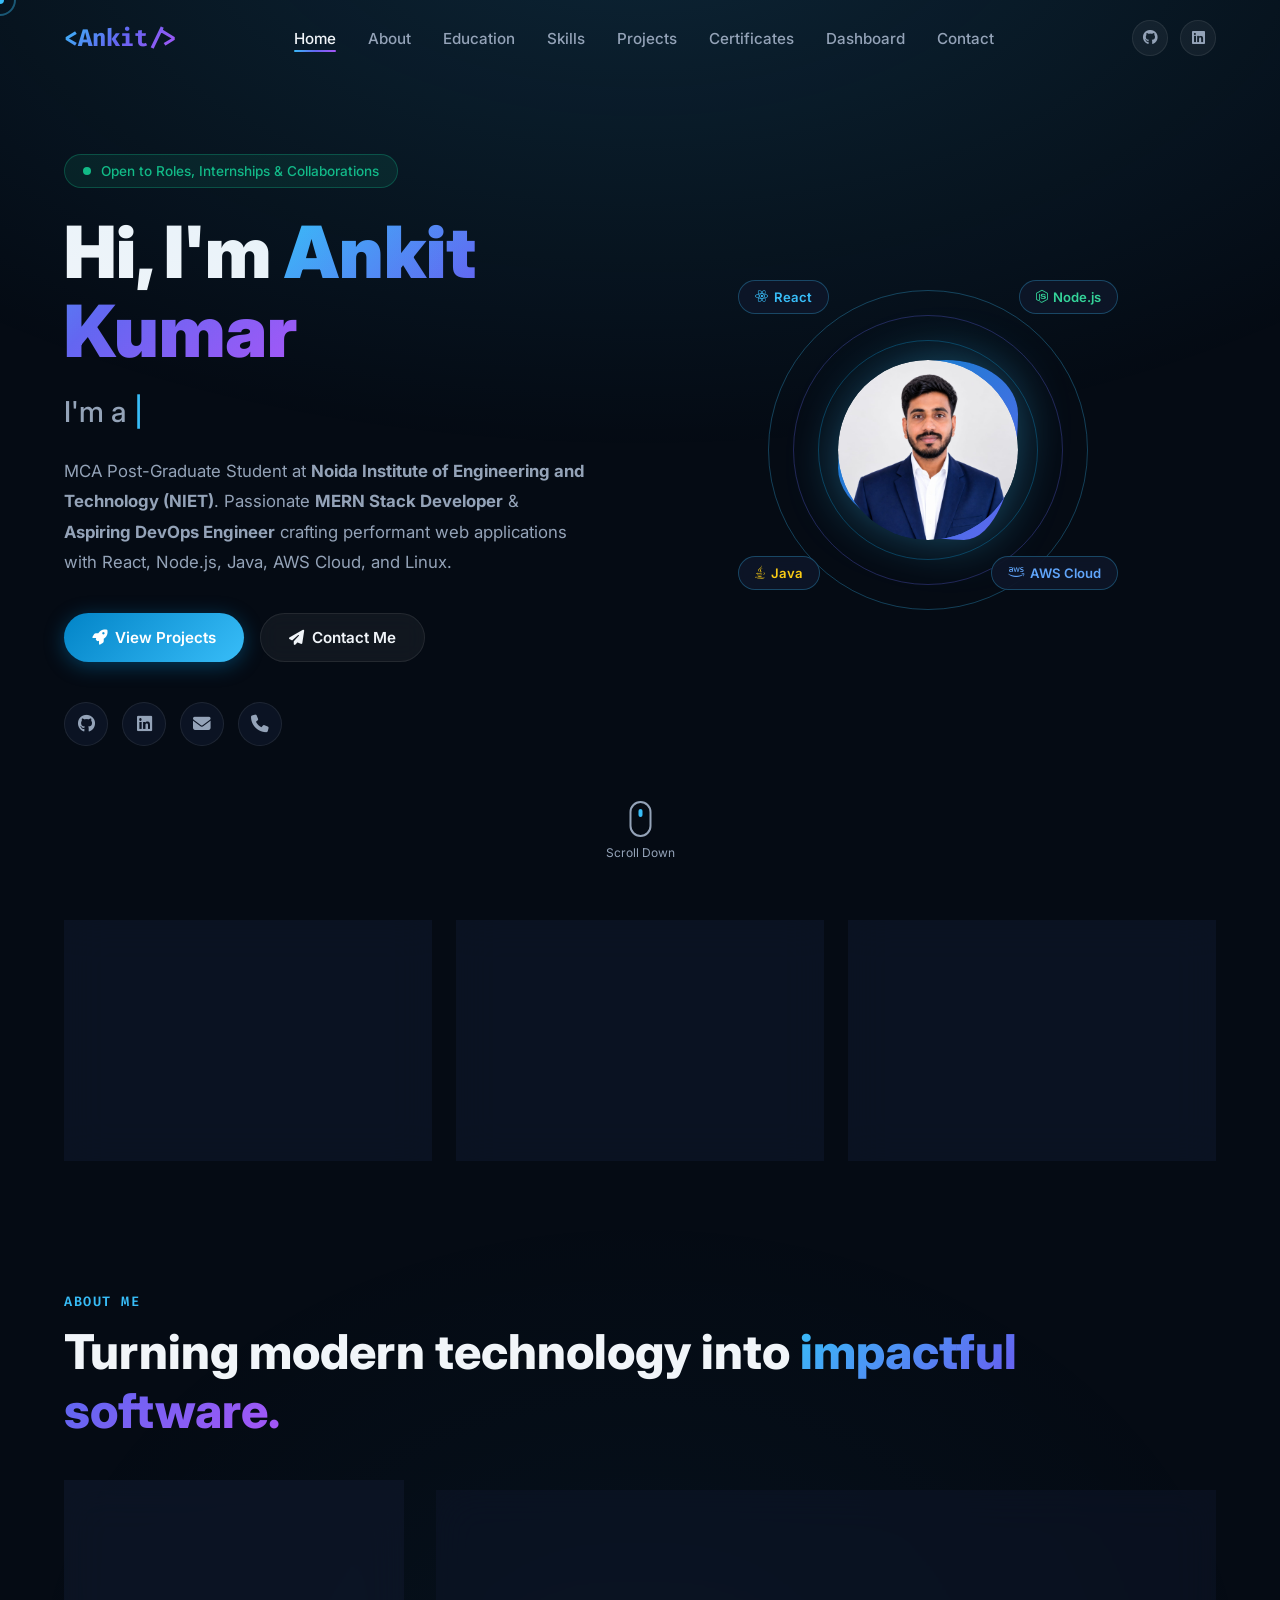
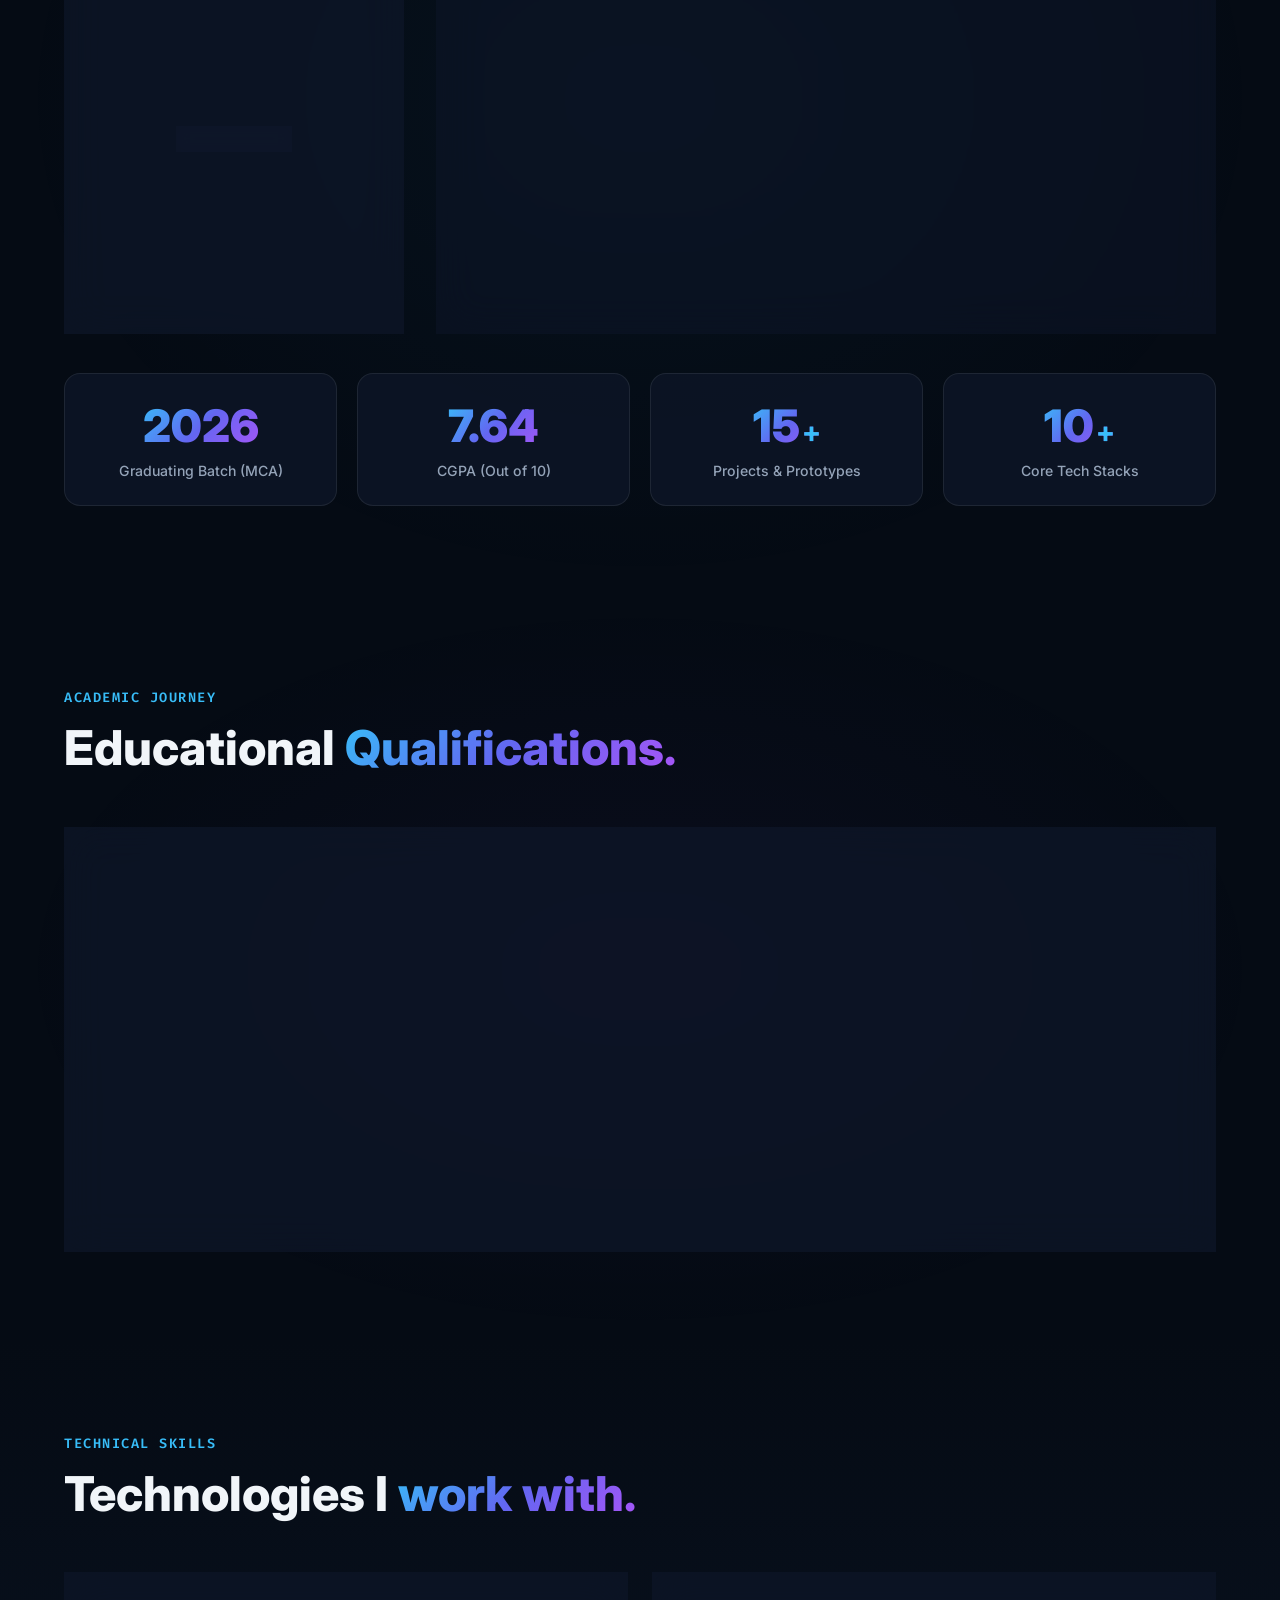
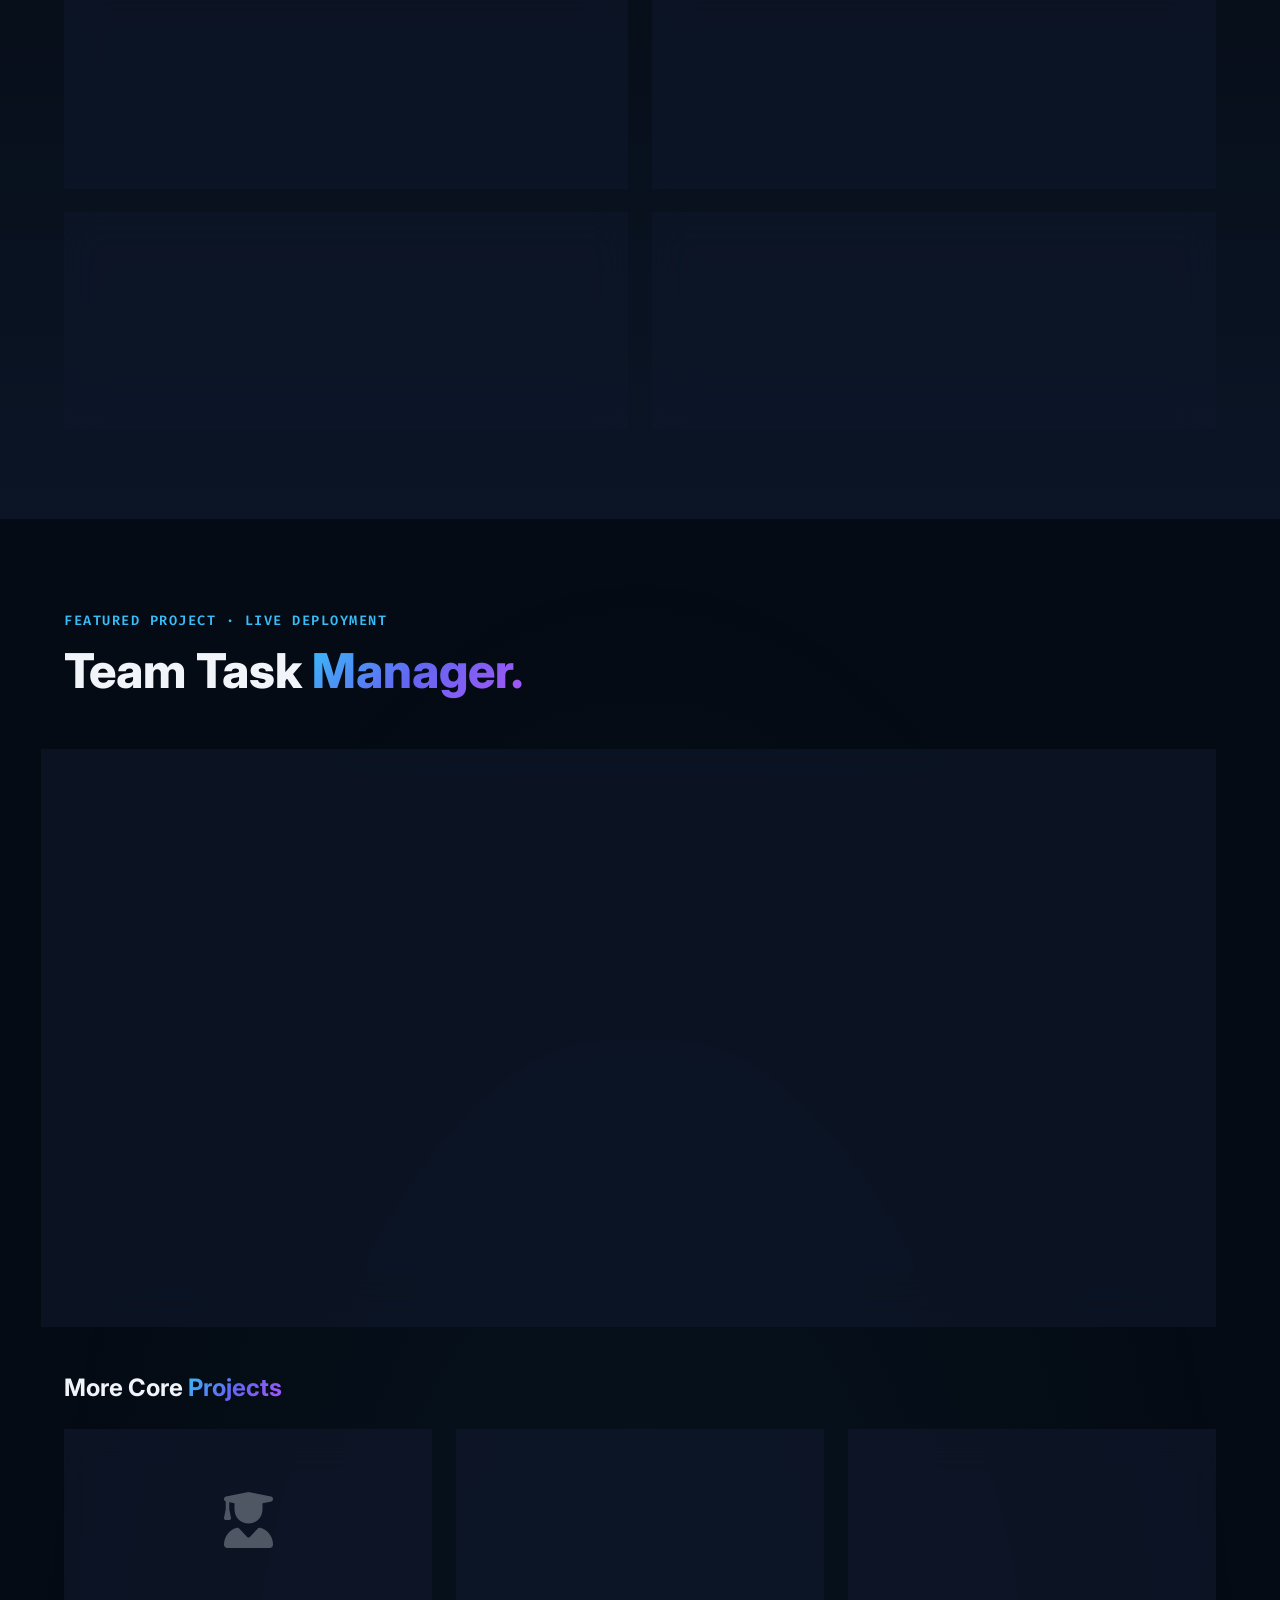
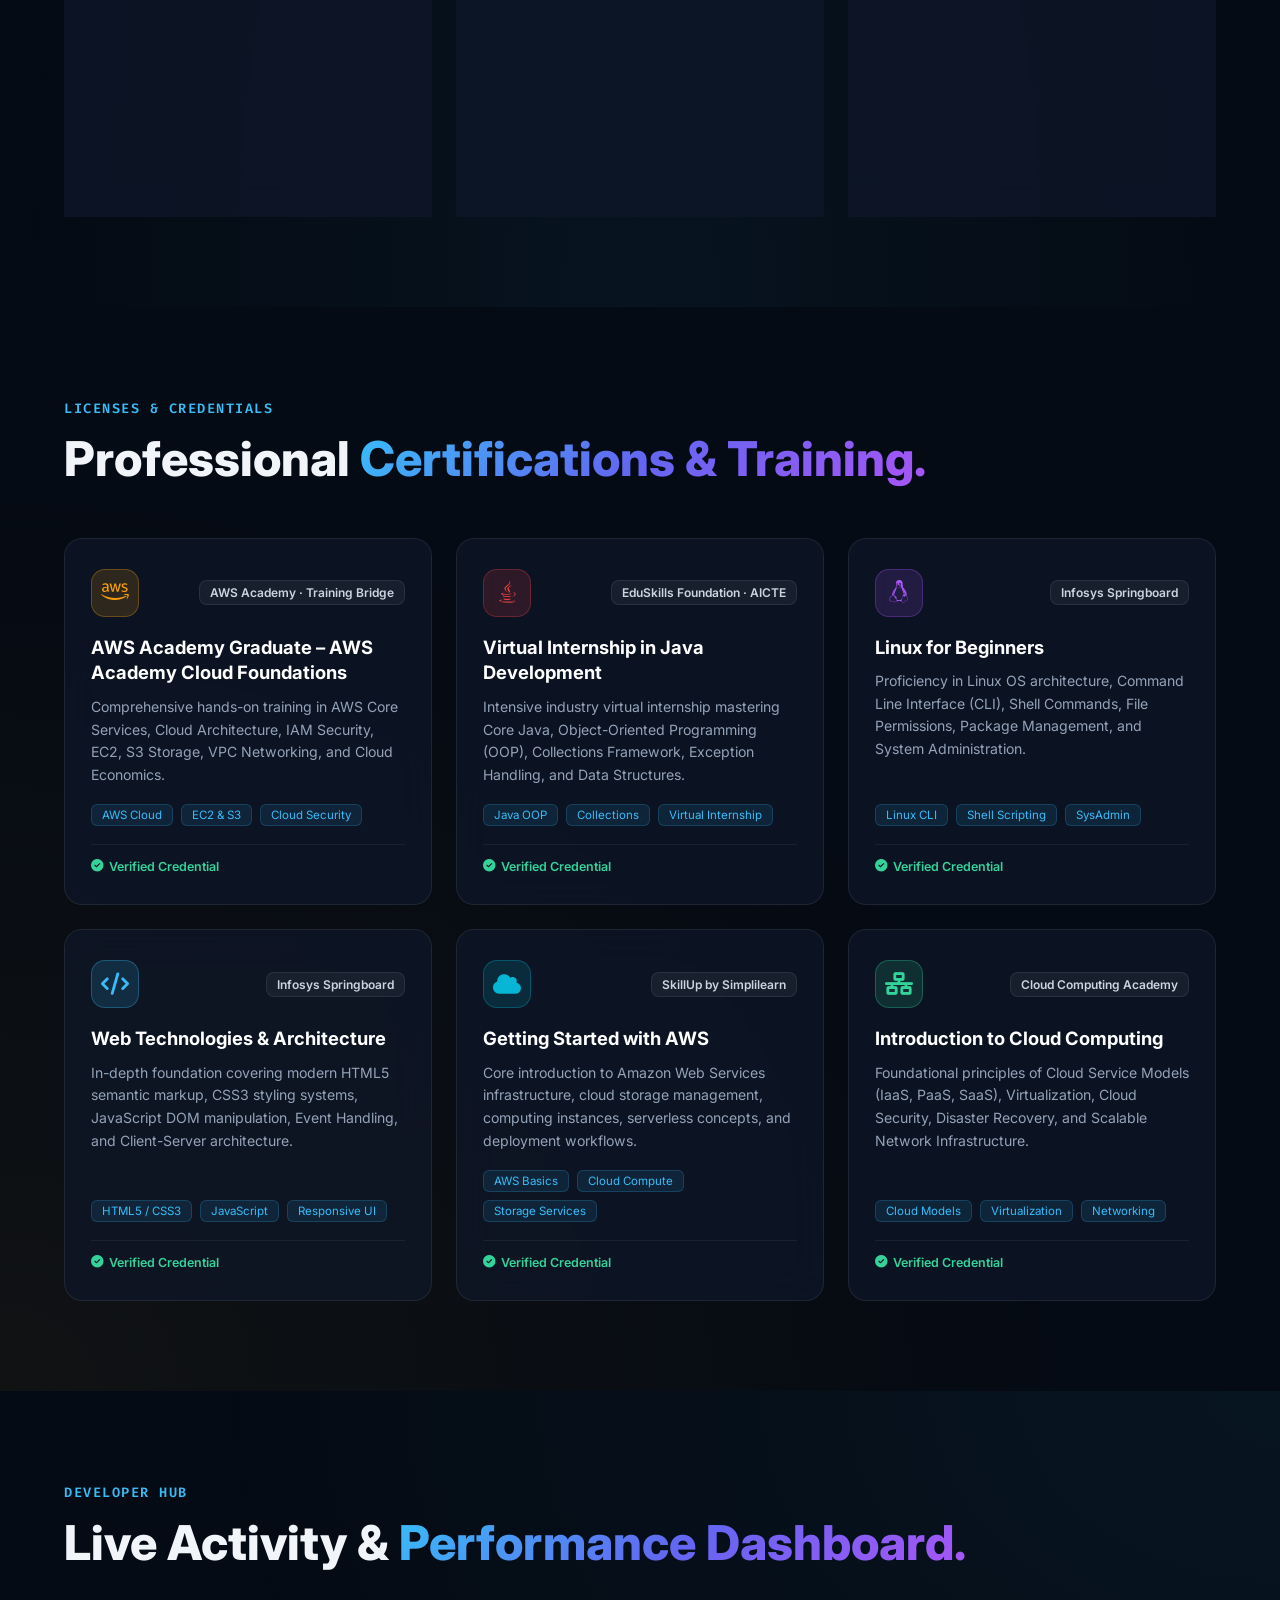
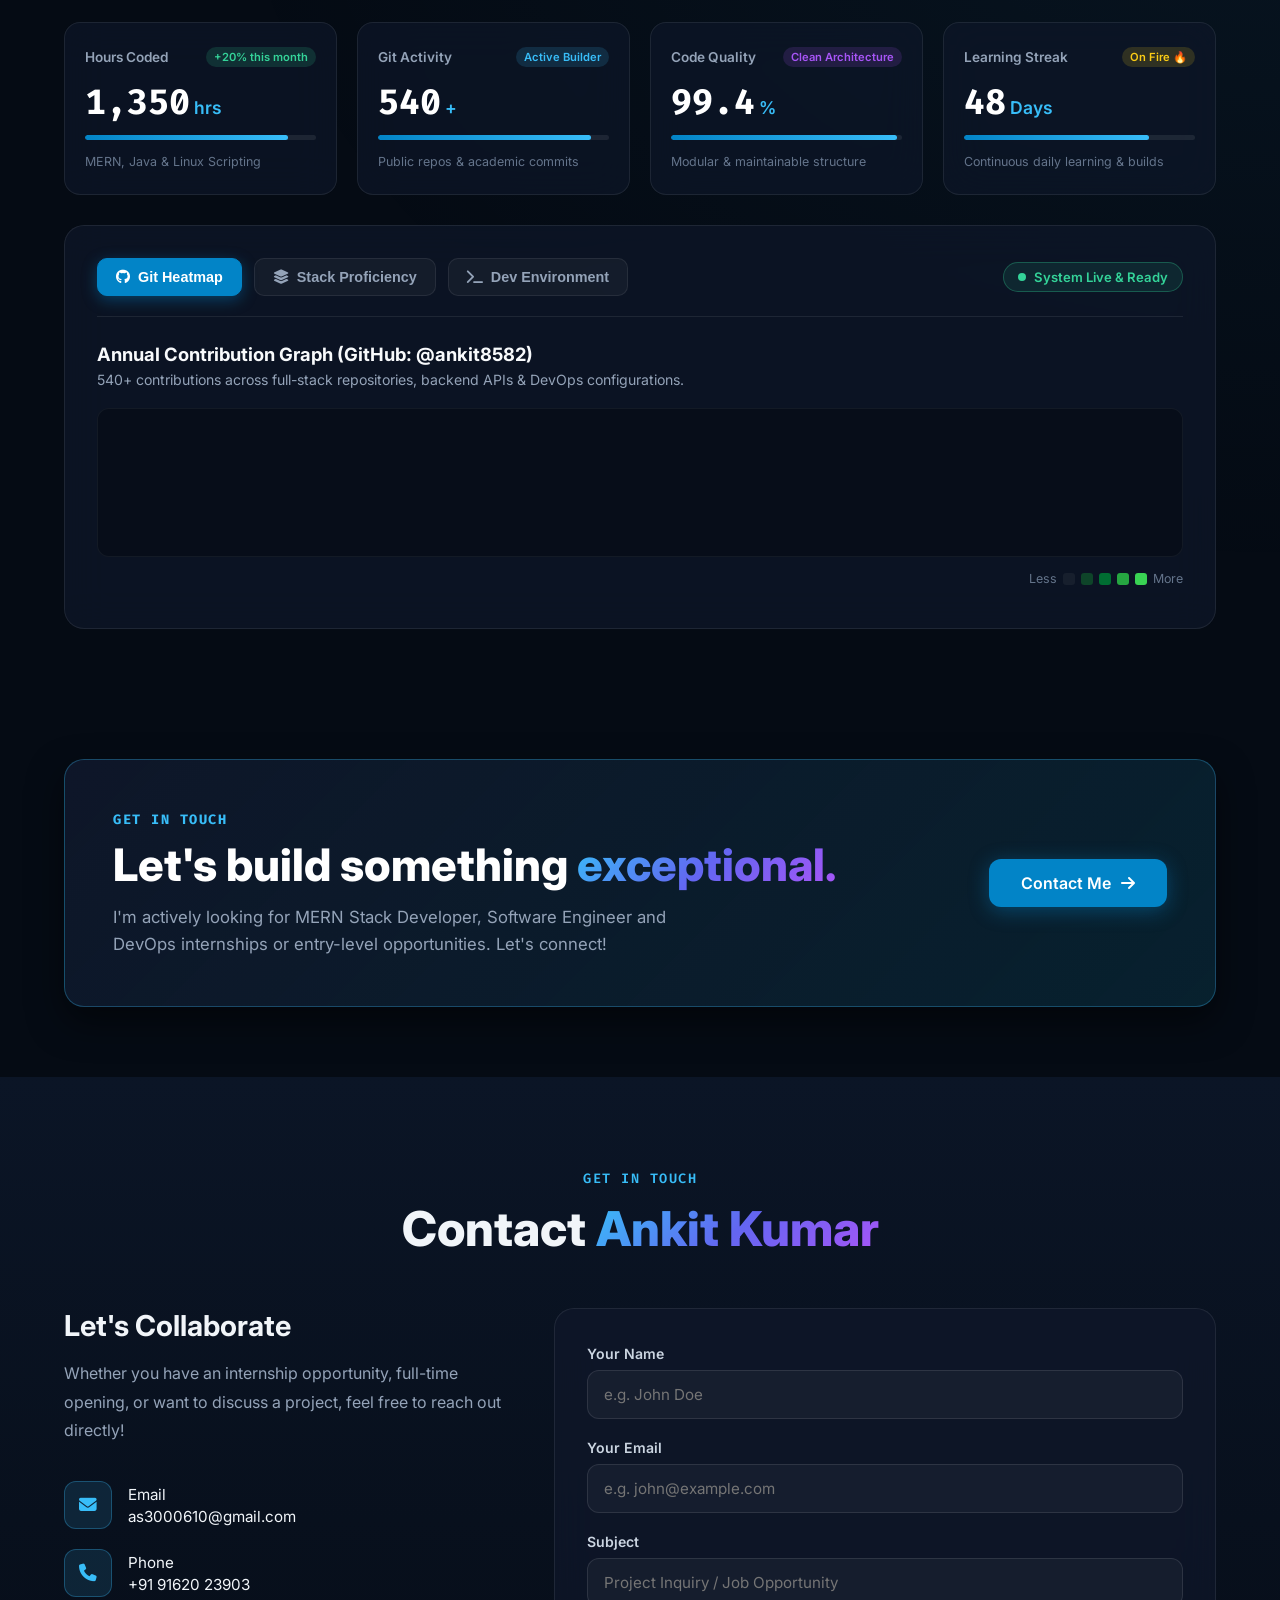
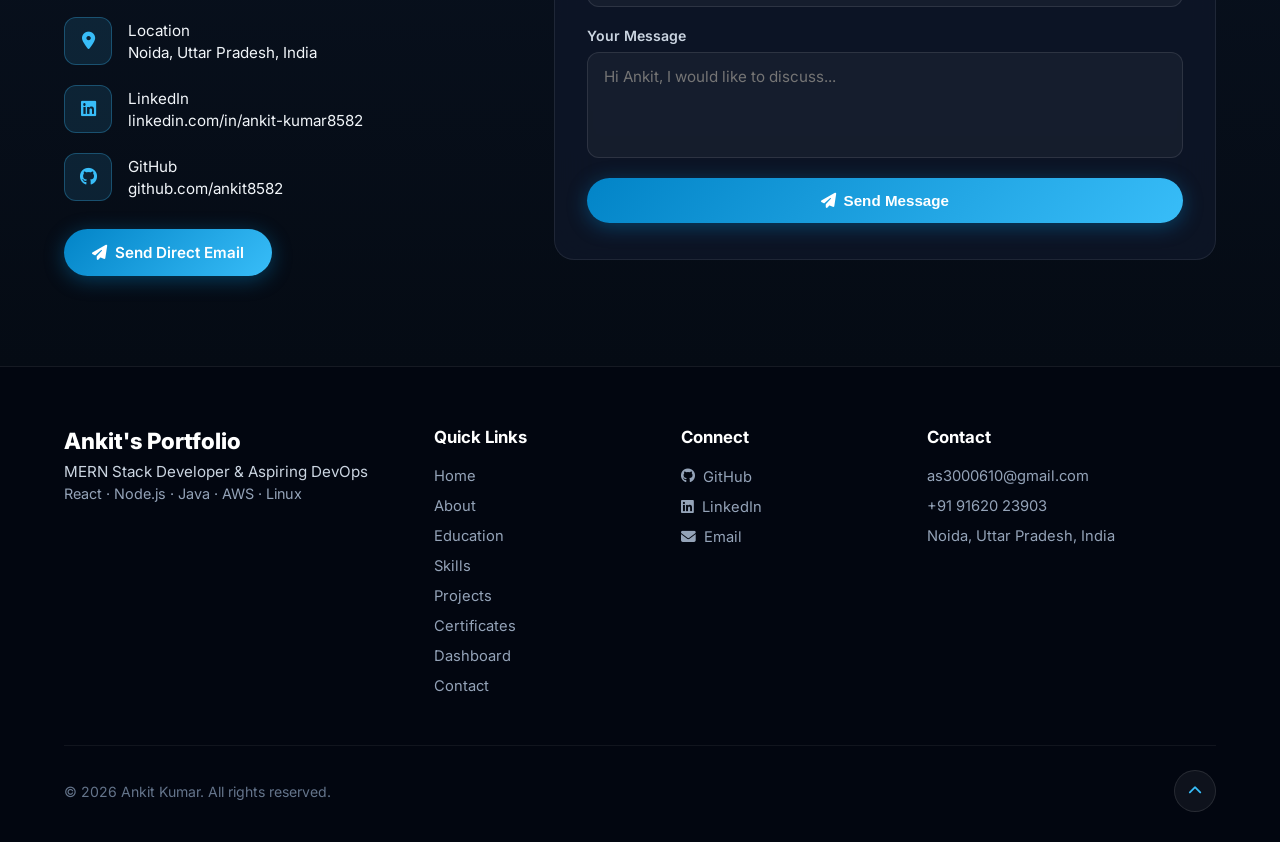
==== portfolio.html @ 9bf3e28d "Modernize Ankit Kumar portfolio: MERN Stack, NIET Greater Noida, Team Task Manager, Certifications, " ====
<!DOCTYPE html>
<html lang="en">
<head>
  <meta charset="UTF-8" />
  <meta name="viewport" content="width=device-width, initial-scale=1.0"/>
  <meta name="description" content="Ankit Kumar - MERN Stack Developer &amp; Aspiring DevOps Engineer | MCA at NIET Greater Noida"/>
  <title>Ankit Kumar | MERN Stack Developer &amp; Aspiring DevOps</title>
  <link rel="stylesheet" href="portfolio.css"/>
  <link href="https://fonts.googleapis.com/css2?family=Inter:wght@300;400;500;600;700;800;900&family=Fira+Code:wght@400;500;600&display=swap" rel="stylesheet"/>
  <link rel="stylesheet" href="https://cdnjs.cloudflare.com/ajax/libs/font-awesome/6.5.0/css/all.min.css"/>
</head>
<body>

  <!-- Particle Background -->
  <div id="particles"></div>

  <!-- Custom Cursor -->
  <div class="cursor" id="cursor"></div>
  <div class="cursor-follower" id="cursor-follower"></div>

  <!-- ===== NAVBAR ===== -->
  <nav class="navbar" id="navbar">
    <div class="nav-logo">
      <span class="logo-bracket">&lt;</span>Ankit<span class="logo-dot">/</span><span class="logo-bracket">&gt;</span>
    </div>
    <ul class="nav-links" id="nav-links">
      <li><a href="#home" class="nav-link active">Home</a></li>
      <li><a href="#about" class="nav-link">About</a></li>
      <li><a href="#education" class="nav-link">Education</a></li>
      <li><a href="#skills" class="nav-link">Skills</a></li>
      <li><a href="#projects" class="nav-link">Projects</a></li>
      <li><a href="#certificates" class="nav-link">Certificates</a></li>
      <li><a href="#dashboard" class="nav-link">Dashboard</a></li>
      <li><a href="#contact" class="nav-link">Contact</a></li>
    </ul>
    <div class="nav-social-actions">
      <a href="https://github.com/ankit8582" target="_blank" class="nav-icon-link" aria-label="GitHub"><i class="fab fa-github"></i></a>
      <a href="https://www.linkedin.com/in/ankit-kumar8582" target="_blank" class="nav-icon-link" aria-label="LinkedIn"><i class="fab fa-linkedin"></i></a>
    </div>
    <button class="hamburger" id="hamburger" aria-label="Menu">
      <span></span><span></span><span></span>
    </button>
  </nav>

  <!-- ===== HERO SECTION ===== -->
  <section class="hero" id="home">
    <div class="hero-content">
      <div class="hero-badge">
        <span class="badge-dot"></span> Open to Roles, Internships &amp; Collaborations
      </div>
      <h1 class="hero-title">
        Hi, I'm <span class="gradient-text" id="typed-name">Ankit Kumar</span>
      </h1>
      <div class="hero-subtitle">
        I'm a <span class="typed-text" id="typed-role"></span><span class="cursor-blink">|</span>
      </div>
      <p class="hero-desc">
        MCA Post-Graduate Student at <strong>Noida Institute of Engineering and Technology (NIET)</strong>. Passionate <strong>MERN Stack Developer</strong> &amp; <strong>Aspiring DevOps Engineer</strong> crafting performant web applications with React, Node.js, Java, AWS Cloud, and Linux.
      </p>
      <div class="hero-buttons">
        <a href="#projects" class="btn btn-primary">
          <i class="fas fa-rocket"></i> View Projects
        </a>
        <a href="#contact" class="btn btn-secondary">
          <i class="fas fa-paper-plane"></i> Contact Me
        </a>
      </div>
      <div class="hero-socials">
        <a href="https://github.com/ankit8582" target="_blank" class="social-link" aria-label="GitHub" title="GitHub"><i class="fab fa-github"></i></a>
        <a href="https://www.linkedin.com/in/ankit-kumar8582" target="_blank" class="social-link" aria-label="LinkedIn" title="LinkedIn"><i class="fab fa-linkedin"></i></a>
        <a href="mailto:as3000610@gmail.com" class="social-link" aria-label="Email" title="Email Ankit"><i class="fas fa-envelope"></i></a>
        <a href="tel:+919162023903" class="social-link" aria-label="Phone" title="Call Ankit"><i class="fas fa-phone"></i></a>
      </div>
    </div>
    <div class="hero-image">
      <div class="avatar-container">
        <div class="avatar-ring ring-1"></div>
        <div class="avatar-ring ring-2"></div>
        <div class="avatar-ring ring-3"></div>
        <div class="avatar-blob">
          <div class="avatar-inner">
            <img src="profile.jpg" alt="Ankit Kumar" class="hero-photo-img" onerror="this.onerror=null; this.src='profile.svg';" />
          </div>
        </div>
        <div class="floating-badge badge-html"><i class="fab fa-react"></i> React</div>
        <div class="floating-badge badge-css"><i class="fab fa-node-js"></i> Node.js</div>
        <div class="floating-badge badge-js"><i class="fab fa-java"></i> Java</div>
        <div class="floating-badge badge-react"><i class="fab fa-aws"></i> AWS Cloud</div>
      </div>
    </div>
    <div class="scroll-indicator">
      <div class="scroll-wheel"></div>
      <span>Scroll Down</span>
    </div>
  </section>

  <!-- ===== 3 HIGHLIGHT FEATURE CARDS ===== -->
  <section class="feature-cards-section">
    <div class="container">
      <div class="highlight-grid">
        <div class="highlight-card glass-card">
          <div class="highlight-icon-box mern-icon">
            <i class="fas fa-layer-group"></i>
          </div>
          <h3>MERN Stack Developer</h3>
          <p>Building high-speed full-stack applications with MongoDB, Express.js, React, and Node.js.</p>
        </div>
        <div class="highlight-card glass-card">
          <div class="highlight-icon-box devops-icon">
            <i class="fas fa-cloud-upload-alt"></i>
          </div>
          <h3>Aspiring DevOps &amp; Cloud</h3>
          <p>AWS Cloud services, Linux server environments, shell automation, and Computer Networking.</p>
        </div>
        <div class="highlight-card glass-card">
          <div class="highlight-icon-box edu-icon">
            <i class="fas fa-user-graduate"></i>
          </div>
          <h3>MCA Candidate @ NIET</h3>
          <p>Noida Institute of Engineering &amp; Technology &middot; 2024–2026 &middot; <strong>CGPA: 7.64</strong></p>
        </div>
      </div>
    </div>
  </section>

  <!-- ===== ABOUT ME SECTION ===== -->
  <section class="about section" id="about">
    <div class="container">
      <div class="section-header text-left">
        <span class="section-tag">ABOUT ME</span>
        <h2 class="section-title">Turning modern technology into <span class="gradient-text">impactful software.</span></h2>
      </div>

      <div class="about-flex-container">
        <!-- Dedicated Profile Photo Card -->
        <div class="about-photo-card glass-card">
          <div class="photo-wrapper">
            <img src="profile.jpg" alt="Ankit Kumar" class="about-profile-img" id="aboutProfilePhoto" onerror="this.onerror=null; this.src='profile.svg';" />
            <div class="photo-live-badge">
              <span class="live-dot"></span> Open to Work
            </div>
          </div>
          <div class="photo-card-details">
            <h3 class="photo-card-name">Ankit Kumar</h3>
            <p class="photo-card-role">MERN Developer &amp; DevOps</p>
            <p class="photo-card-inst"><i class="fas fa-university"></i> NIET, Greater Noida</p>
            <div class="photo-card-socials">
              <a href="https://github.com/ankit8582" target="_blank" aria-label="GitHub"><i class="fab fa-github"></i></a>
              <a href="https://www.linkedin.com/in/ankit-kumar8582" target="_blank" aria-label="LinkedIn"><i class="fab fa-linkedin"></i></a>
              <a href="mailto:as3000610@gmail.com" aria-label="Email"><i class="fas fa-envelope"></i></a>
            </div>
          </div>
        </div>

        <!-- About Text & Highlights -->
        <div class="about-highlight-box glass-card">
          <div class="about-quote-bar"></div>
          <div class="about-text-content">
            <p class="about-lead">
              I am an <strong>MCA scholar</strong> at <strong>Noida Institute of Engineering and Technology (NIET), Greater Noida, Uttar Pradesh</strong> with hands-on expertise in full-stack web development and modern cloud architectures.
            </p>
            <p class="about-sub">
              My primary core stack revolves around <strong>MERN (MongoDB, Express.js, React, Node.js)</strong> alongside strong object-oriented fundamentals in <strong>Java</strong>. In addition to web development, I am passionately advancing into <strong>DevOps &amp; Cloud Infrastructure</strong>, working with <strong>AWS Cloud, Linux administration, and Computer Networking</strong>.
            </p>
            <div class="about-action-row">
              <a href="#contact" class="link-arrow">
                Connect with me <i class="fas fa-arrow-right"></i>
              </a>
              <div class="quick-profile-chips">
                <a href="https://github.com/ankit8582" target="_blank" class="chip"><i class="fab fa-github"></i> ankit8582</a>
                <a href="https://www.linkedin.com/in/ankit-kumar8582" target="_blank" class="chip"><i class="fab fa-linkedin"></i> in/ankit-kumar8582</a>
              </div>
            </div>
          </div>
        </div>
      </div>

            <div class="about-stats">
        <div class="stat-item">
          <div class="stat-number" data-target="2026" data-type="int">2026</div>
          <div class="stat-label">Graduating Batch (MCA)</div>
        </div>
        <div class="stat-item">
          <div class="stat-number" data-target="7.64" data-type="float">7.64</div>
          <div class="stat-label">CGPA (Out of 10)</div>
        </div>
        <div class="stat-item">
          <div class="stat-number" data-target="15" data-type="plus">15<span class="plus-sign">+</span></div>
          <div class="stat-label">Projects &amp; Prototypes</div>
        </div>
        <div class="stat-item">
          <div class="stat-number" data-target="10" data-type="plus">10<span class="plus-sign">+</span></div>
          <div class="stat-label">Core Tech Stacks</div>
        </div>
      </div>
    </div>
  </section>

  <!-- ===== DEDICATED EDUCATION SECTION ===== -->
  <section class="education-section section" id="education">
    <div class="container">
      <div class="section-header text-left">
        <span class="section-tag">ACADEMIC JOURNEY</span>
        <h2 class="section-title">Educational <span class="gradient-text">Qualifications.</span></h2>
      </div>

      <div class="education-card glass-card">
        <div class="edu-top-row">
          <div class="edu-main-info">
            <div class="edu-icon-badge">
              <i class="fas fa-graduation-cap"></i>
            </div>
            <div>
              <h3 class="edu-degree">Master of Computer Applications (MCA)</h3>
              <h4 class="edu-institution">Noida Institute of Engineering and Technology (NIET)</h4>
              <p class="edu-location"><i class="fas fa-map-marker-alt"></i> Greater Noida, Uttar Pradesh, India</p>
            </div>
          </div>
          <div class="edu-meta-badges">
            <span class="badge-timeline"><i class="far fa-calendar-alt"></i> 2024 &ndash; 2026</span>
            <span class="badge-cgpa"><i class="fas fa-award"></i> CGPA: 7.64</span>
          </div>
        </div>
        
        <div class="edu-details-body">
          <p class="edu-desc">
            Pursuing Master of Computer Applications with an intensive curriculum focused on Advanced Software Engineering, Distributed Systems, Cloud Architecture, and Enterprise Application Development.
          </p>
          <div class="edu-highlights">
            <div class="edu-chip"><i class="fas fa-check-circle"></i> MERN Full Stack Specialization</div>
            <div class="edu-chip"><i class="fas fa-check-circle"></i> Object-Oriented Java &amp; Data Structures</div>
            <div class="edu-chip"><i class="fas fa-check-circle"></i> Relational &amp; NoSQL Database Design (MySQL, MongoDB)</div>
            <div class="edu-chip"><i class="fas fa-check-circle"></i> AWS Cloud &amp; Linux System Administration</div>
            <div class="edu-chip"><i class="fas fa-check-circle"></i> Computer Networking &amp; API Security</div>
          </div>
        </div>
      </div>
    </div>
  </section>

  <!-- ===== TECHNICAL SKILLS SECTION (2x2 CATEGORIES) ===== -->
  <section class="skills-section section" id="skills">
    <div class="container">
      <div class="section-header text-left">
        <span class="section-tag">TECHNICAL SKILLS</span>
        <h2 class="section-title">Technologies I <span class="gradient-text">work with.</span></h2>
      </div>

      <div class="tech-categories-grid">
        <!-- Card 1: Frontend -->
        <div class="tech-cat-card glass-card">
          <div class="cat-header">
            <div class="cat-icon-wrap frontend-color"><i class="fab fa-html5"></i></div>
            <h4>Frontend</h4>
          </div>
          <div class="cat-badges">
            <span class="cat-badge"><i class="fab fa-html5"></i> HTML5</span>
            <span class="cat-badge"><i class="fab fa-css3-alt"></i> CSS3</span>
            <span class="cat-badge"><i class="fab fa-js"></i> JavaScript</span>
            <span class="cat-badge"><i class="fab fa-react"></i> React</span>
          </div>
        </div>

        <!-- Card 2: Backend & Languages -->
        <div class="tech-cat-card glass-card">
          <div class="cat-header">
            <div class="cat-icon-wrap backend-color"><i class="fab fa-node-js"></i></div>
            <h4>Backend &amp; Languages</h4>
          </div>
          <div class="cat-badges">
            <span class="cat-badge"><i class="fab fa-node-js"></i> Node.js</span>
            <span class="cat-badge"><i class="fas fa-server"></i> Express.js</span>
            <span class="cat-badge"><i class="fab fa-java"></i> Java</span>
            <span class="cat-badge"><i class="fas fa-network-wired"></i> RESTful APIs</span>
          </div>
        </div>

        <!-- Card 3: Database -->
        <div class="tech-cat-card glass-card">
          <div class="cat-header">
            <div class="cat-icon-wrap database-color"><i class="fas fa-database"></i></div>
            <h4>Database</h4>
          </div>
          <div class="cat-badges">
            <span class="cat-badge"><i class="fas fa-leaf"></i> MongoDB</span>
            <span class="cat-badge"><i class="fas fa-table"></i> MySQL</span>
          </div>
        </div>

        <!-- Card 4: DevOps, Cloud & Tools -->
        <div class="tech-cat-card glass-card">
          <div class="cat-header">
            <div class="cat-icon-wrap devops-cloud-color"><i class="fab fa-aws"></i></div>
            <h4>Cloud, DevOps &amp; Tools</h4>
          </div>
          <div class="cat-badges">
            <span class="cat-badge"><i class="fab fa-aws"></i> AWS Cloud</span>
            <span class="cat-badge"><i class="fab fa-linux"></i> Linux</span>
            <span class="cat-badge"><i class="fas fa-wifi"></i> Networking</span>
            <span class="cat-badge"><i class="fab fa-git-alt"></i> Git</span>
            <span class="cat-badge"><i class="fab fa-github"></i> GitHub</span>
            <span class="cat-badge"><i class="fas fa-paper-plane"></i> Postman</span>
          </div>
        </div>
      </div>
    </div>
  </section>

      <!-- ===== FEATURED PROJECT SECTION ===== -->
  <section class="featured-project-section section" id="projects">
    <div class="container">
      <div class="section-header text-left">
        <span class="section-tag">FEATURED PROJECT &middot; LIVE DEPLOYMENT</span>
        <h2 class="section-title">Team Task <span class="gradient-text">Manager.</span></h2>
      </div>

      <div class="featured-project-card glass-card">
        <!-- Left: Web App Mockup (Customized for Team Task Manager on Railway) -->
        <div class="featured-preview">
          <div class="mockup-window">
            <div class="mockup-header">
              <div class="mockup-dots">
                <span class="dot red"></span>
                <span class="dot yellow"></span>
                <span class="dot green"></span>
              </div>
              <div class="mockup-title"><i class="fas fa-tasks"></i> Team Task Manager</div>
              <div class="mockup-nav">
                <span>Boards</span>
                <span>Team</span>
                <span>Calendar</span>
                <span class="login-badge railway-pill"><i class="fas fa-train"></i> Railway Live</span>
              </div>
            </div>
            <div class="mockup-body">
              <div class="mockup-hero">
                <div class="mockup-hero-badge"><i class="fas fa-bolt" style="color:#facc15;"></i> Deployed on Railway Cloud Platform</div>
                <h3>Team Task Manager</h3>
                <p>Streamline team collaboration with interactive Kanban task boards, real-time status updates, priority filters, and seamless workflow automation.</p>
                <div class="mockup-actions">
                  <a href="https://github.com/ankit8582" target="_blank" class="mini-btn primary"><i class="fas fa-external-link-alt"></i> Live on Railway</a>
                  <a href="https://github.com/ankit8582" target="_blank" class="mini-btn secondary"><i class="fab fa-github"></i> GitHub Code</a>
                </div>
                <div class="mockup-stats-bar">
                  <div class="m-stat"><strong>MERN</strong><span>Stack</span></div>
                  <div class="m-stat"><strong>Railway</strong><span>Deployed</span></div>
                  <div class="m-stat"><strong>99.9%</strong><span>Cloud Uptime</span></div>
                </div>
              </div>
              <div class="mockup-shelf">
                <div class="shelf-books">
                  <div class="book b1" title="To Do"><i class="fas fa-clipboard-list"></i></div>
                  <div class="book b2" title="In Progress"><i class="fas fa-spinner fa-spin"></i></div>
                  <div class="book b3" title="Code Review"><i class="fas fa-code-branch"></i></div>
                  <div class="book b4" title="Completed"><i class="fas fa-check-double"></i></div>
                  <div class="book b5" title="Deployed"><i class="fas fa-cloud-upload-alt"></i></div>
                </div>
                <div class="shelf-plank"></div>
              </div>
            </div>
          </div>
        </div>

        <!-- Right: Details & Badges -->
        <div class="featured-details">
          <div class="featured-status-tags">
            <span class="project-type-tag">FULL-STACK MERN &amp; PRODUCTION DEPLOYED</span>
            <span class="railway-badge"><i class="fas fa-train"></i> Deployed on Railway</span>
          </div>
          <h3 class="project-main-title">Team Task Manager</h3>
          <p class="project-desc-para">
            A high-performance full-stack collaborative project and workflow management web application, deployed live in production on Railway cloud infrastructure.
          </p>
          <p class="project-desc-para secondary-para">
            Engineered with interactive Kanban task boards, priority status filtering, team member assignments, deadline tracking, secure JWT user authentication, and persistent cloud MongoDB database with full REST API integration.
          </p>
          <div class="tech-pill-list">
            <span class="tech-pill">React</span>
            <span class="tech-pill">Node.js</span>
            <span class="tech-pill">Express.js</span>
            <span class="tech-pill">MongoDB</span>
            <span class="tech-pill">Railway</span>
            <span class="tech-pill">JWT Auth</span>
            <span class="tech-pill">REST APIs</span>
          </div>
          <div class="featured-btn-wrap" style="display: flex; gap: 14px; flex-wrap: wrap;">
            <a href="https://github.com/ankit8582" target="_blank" class="btn btn-primary-featured">
              <i class="fab fa-github"></i> View on GitHub &rarr;
            </a>
            <a href="https://github.com/ankit8582" target="_blank" class="btn btn-railway">
              <i class="fas fa-external-link-alt"></i> Live Demo (Railway)
            </a>
          </div>
        </div>
      </div>

      <!-- Additional Projects Grid -->
      <div class="section-sub-header" style="margin-top: 60px; margin-bottom: 28px;">
        <h3 style="font-size: 1.5rem; font-weight: 700;">More Core <span class="gradient-text">Projects</span></h3>
      </div>
      <div class="projects-grid">
        <!-- Project 2: Student Management System -->
        <div class="project-card glass-card">
          <div class="project-img p1">
            <div class="project-overlay">
              <a href="https://github.com/ankit8582" target="_blank" class="project-link" title="View GitHub"><i class="fab fa-github"></i></a>
            </div>
            <div class="project-mockup"><i class="fas fa-user-graduate"></i></div>
          </div>
          <div class="project-info">
            <div class="project-tags">
              <span class="tag">Java</span><span class="tag">MySQL</span><span class="tag">Node.js</span><span class="tag">Express</span>
            </div>
            <h3>Student Management System</h3>
            <p>Academic portal for student records, enrollment tracking, course registration, and exam score management with multi-tier role authorization.</p>
          </div>
        </div>

        <!-- Project 3: DigiMenu Card -->
        <div class="project-card glass-card">
          <div class="project-img p2">
            <div class="project-overlay">
              <a href="https://github.com/ankit8582" target="_blank" class="project-link" title="View GitHub"><i class="fab fa-github"></i></a>
            </div>
            <div class="project-mockup"><i class="fas fa-qrcode"></i></div>
          </div>
          <div class="project-info">
            <div class="project-tags">
              <span class="tag">JavaScript</span><span class="tag">HTML5</span><span class="tag">CSS3</span><span class="tag">QR Menu</span>
            </div>
            <h3>DigiMenu Card</h3>
            <p>Smart contactless digital menu solution for restaurants &amp; cafes. Allows customers to scan QR codes, explore categorized food items, and order instantly.</p>
          </div>
        </div>

        <!-- Project 4: Java & Cloud Management Suite -->
        <div class="project-card glass-card">
          <div class="project-img p3">
            <div class="project-overlay">
              <a href="https://github.com/ankit8582" target="_blank" class="project-link" title="View GitHub"><i class="fab fa-github"></i></a>
            </div>
            <div class="project-mockup"><i class="fab fa-java"></i></div>
          </div>
          <div class="project-info">
            <div class="project-tags">
              <span class="tag">Java</span><span class="tag">MySQL</span><span class="tag">AWS Cloud</span><span class="tag">OOP</span>
            </div>
            <h3>Enterprise Database Console</h3>
            <p>Backend database management console using object-oriented Java architecture, MySQL connection pooling, and AWS cloud storage integration.</p>
          </div>
        </div>
      </div>
    </div>
  </section>

  <!-- ===== CERTIFICATIONS SECTION ===== -->
  <section class="certificates-section section" id="certificates">
    <div class="container">
      <div class="section-header text-left">
        <span class="section-tag">LICENSES &amp; CREDENTIALS</span>
        <h2 class="section-title">Professional <span class="gradient-text">Certifications &amp; Training.</span></h2>
      </div>

      <div class="certificates-grid">
        <!-- Cert 1: AWS Academy Graduate -->
        <div class="cert-card glass-card">
          <div class="cert-header">
            <div class="cert-icon-wrap aws-bg">
              <i class="fab fa-aws"></i>
            </div>
            <span class="cert-issuer-badge">AWS Academy &middot; Training Bridge</span>
          </div>
          <h3 class="cert-title">AWS Academy Graduate &ndash; AWS Academy Cloud Foundations</h3>
          <p class="cert-desc">Comprehensive hands-on training in AWS Core Services, Cloud Architecture, IAM Security, EC2, S3 Storage, VPC Networking, and Cloud Economics.</p>
          <div class="cert-tags">
            <span class="cert-tag">AWS Cloud</span>
            <span class="cert-tag">EC2 &amp; S3</span>
            <span class="cert-tag">Cloud Security</span>
          </div>
          <div class="cert-footer">
            <span class="cert-verified"><i class="fas fa-check-circle"></i> Verified Credential</span>
          </div>
        </div>

        <!-- Cert 2: Virtual Internship in Java (EduSkills) -->
        <div class="cert-card glass-card">
          <div class="cert-header">
            <div class="cert-icon-wrap java-bg">
              <i class="fab fa-java"></i>
            </div>
            <span class="cert-issuer-badge">EduSkills Foundation &middot; AICTE</span>
          </div>
          <h3 class="cert-title">Virtual Internship in Java Development</h3>
          <p class="cert-desc">Intensive industry virtual internship mastering Core Java, Object-Oriented Programming (OOP), Collections Framework, Exception Handling, and Data Structures.</p>
          <div class="cert-tags">
            <span class="cert-tag">Java OOP</span>
            <span class="cert-tag">Collections</span>
            <span class="cert-tag">Virtual Internship</span>
          </div>
          <div class="cert-footer">
            <span class="cert-verified"><i class="fas fa-check-circle"></i> Verified Credential</span>
          </div>
        </div>

        <!-- Cert 3: Linux for Beginners (Infosys) -->
        <div class="cert-card glass-card">
          <div class="cert-header">
            <div class="cert-icon-wrap linux-bg">
              <i class="fab fa-linux"></i>
            </div>
            <span class="cert-issuer-badge">Infosys Springboard</span>
          </div>
          <h3 class="cert-title">Linux for Beginners</h3>
          <p class="cert-desc">Proficiency in Linux OS architecture, Command Line Interface (CLI), Shell Commands, File Permissions, Package Management, and System Administration.</p>
          <div class="cert-tags">
            <span class="cert-tag">Linux CLI</span>
            <span class="cert-tag">Shell Scripting</span>
            <span class="cert-tag">SysAdmin</span>
          </div>
          <div class="cert-footer">
            <span class="cert-verified"><i class="fas fa-check-circle"></i> Verified Credential</span>
          </div>
        </div>

        <!-- Cert 4: Web Technologies (Infosys) -->
        <div class="cert-card glass-card">
          <div class="cert-header">
            <div class="cert-icon-wrap web-bg">
              <i class="fas fa-code"></i>
            </div>
            <span class="cert-issuer-badge">Infosys Springboard</span>
          </div>
          <h3 class="cert-title">Web Technologies &amp; Architecture</h3>
          <p class="cert-desc">In-depth foundation covering modern HTML5 semantic markup, CSS3 styling systems, JavaScript DOM manipulation, Event Handling, and Client-Server architecture.</p>
          <div class="cert-tags">
            <span class="cert-tag">HTML5 / CSS3</span>
            <span class="cert-tag">JavaScript</span>
            <span class="cert-tag">Responsive UI</span>
          </div>
          <div class="cert-footer">
            <span class="cert-verified"><i class="fas fa-check-circle"></i> Verified Credential</span>
          </div>
        </div>

        <!-- Cert 5: Getting Started with AWS (SkillUp) -->
        <div class="cert-card glass-card">
          <div class="cert-header">
            <div class="cert-icon-wrap aws2-bg">
              <i class="fas fa-cloud"></i>
            </div>
            <span class="cert-issuer-badge">SkillUp by Simplilearn</span>
          </div>
          <h3 class="cert-title">Getting Started with AWS</h3>
          <p class="cert-desc">Core introduction to Amazon Web Services infrastructure, cloud storage management, computing instances, serverless concepts, and deployment workflows.</p>
          <div class="cert-tags">
            <span class="cert-tag">AWS Basics</span>
            <span class="cert-tag">Cloud Compute</span>
            <span class="cert-tag">Storage Services</span>
          </div>
          <div class="cert-footer">
            <span class="cert-verified"><i class="fas fa-check-circle"></i> Verified Credential</span>
          </div>
        </div>

        <!-- Cert 6: Introduction to Cloud Computing -->
        <div class="cert-card glass-card">
          <div class="cert-header">
            <div class="cert-icon-wrap cloud-bg">
              <i class="fas fa-network-wired"></i>
            </div>
            <span class="cert-issuer-badge">Cloud Computing Academy</span>
          </div>
          <h3 class="cert-title">Introduction to Cloud Computing</h3>
          <p class="cert-desc">Foundational principles of Cloud Service Models (IaaS, PaaS, SaaS), Virtualization, Cloud Security, Disaster Recovery, and Scalable Network Infrastructure.</p>
          <div class="cert-tags">
            <span class="cert-tag">Cloud Models</span>
            <span class="cert-tag">Virtualization</span>
            <span class="cert-tag">Networking</span>
          </div>
          <div class="cert-footer">
            <span class="cert-verified"><i class="fas fa-check-circle"></i> Verified Credential</span>
          </div>
        </div>
      </div>
    </div>
  </section>

  <!-- ===== LIVE DEVELOPER DASHBOARD SECTION ===== -->
  <section class="dashboard-section section" id="dashboard">
    <div class="container">
      <div class="section-header text-left">
        <span class="section-tag">DEVELOPER HUB</span>
        <h2 class="section-title">Live Activity &amp; <span class="gradient-text">Performance Dashboard.</span></h2>
      </div>

      <!-- Quick Metrics Grid -->
      <div class="dash-metrics-grid">
        <div class="dash-metric-card glass-card">
          <div class="dash-metric-header">
            <span class="metric-title">Hours Coded</span>
            <span class="metric-badge green">+20% this month</span>
          </div>
          <div class="dash-metric-val">1,350<span class="unit">hrs</span></div>
          <div class="metric-bar-bg"><div class="metric-bar-fill" style="width: 88%;"></div></div>
          <span class="metric-subtext">MERN, Java &amp; Linux Scripting</span>
        </div>

        <div class="dash-metric-card glass-card">
          <div class="dash-metric-header">
            <span class="metric-title">Git Activity</span>
            <span class="metric-badge blue">Active Builder</span>
          </div>
          <div class="dash-metric-val">540<span class="unit">+</span></div>
          <div class="metric-bar-bg"><div class="metric-bar-fill" style="width: 92%;"></div></div>
          <span class="metric-subtext">Public repos &amp; academic commits</span>
        </div>

        <div class="dash-metric-card glass-card">
          <div class="dash-metric-header">
            <span class="metric-title">Code Quality</span>
            <span class="metric-badge purple">Clean Architecture</span>
          </div>
          <div class="dash-metric-val">99.4<span class="unit">%</span></div>
          <div class="metric-bar-bg"><div class="metric-bar-fill" style="width: 98%;"></div></div>
          <span class="metric-subtext">Modular &amp; maintainable structure</span>
        </div>

        <div class="dash-metric-card glass-card">
          <div class="dash-metric-header">
            <span class="metric-title">Learning Streak</span>
            <span class="metric-badge yellow">On Fire 🔥</span>
          </div>
          <div class="dash-metric-val">48<span class="unit">Days</span></div>
          <div class="metric-bar-bg"><div class="metric-bar-fill" style="width: 80%;"></div></div>
          <span class="metric-subtext">Continuous daily learning &amp; builds</span>
        </div>
      </div>

      <!-- Dashboard Interactive Tabbed Console -->
      <div class="dash-console glass-card">
        <div class="dash-console-header">
          <div class="dash-tabs">
            <button class="dash-tab-btn active" data-tab="heatmap-tab"><i class="fab fa-github"></i> Git Heatmap</button>
            <button class="dash-tab-btn" data-tab="skills-tab"><i class="fas fa-layer-group"></i> Stack Proficiency</button>
            <button class="dash-tab-btn" data-tab="workstation-tab"><i class="fas fa-terminal"></i> Dev Environment</button>
          </div>
          <div class="dash-status-pill">
            <span class="status-live-dot"></span> System Live &amp; Ready
          </div>
        </div>

        <!-- Heatmap Tab -->
        <div class="dash-tab-content active" id="heatmap-tab">
          <div class="heatmap-info">
            <h4>Annual Contribution Graph (GitHub: @ankit8582)</h4>
            <p>540+ contributions across full-stack repositories, backend APIs &amp; DevOps configurations.</p>
          </div>
          <div class="heatmap-wrapper">
            <div class="heatmap-grid" id="heatmap-grid"></div>
            <div class="heatmap-legend">
              <span>Less</span>
              <span class="lvl lvl-0"></span>
              <span class="lvl lvl-1"></span>
              <span class="lvl lvl-2"></span>
              <span class="lvl lvl-3"></span>
              <span class="lvl lvl-4"></span>
              <span>More</span>
            </div>
          </div>
        </div>

        <!-- Stack Proficiency Tab -->
        <div class="dash-tab-content" id="skills-tab">
          <div class="proficiency-grid">
            <div class="prof-item">
              <div class="prof-labels">
                <span><i class="fab fa-react" style="color:#38bdf8;"></i> React &amp; Frontend</span>
                <span class="prof-val">90%</span>
              </div>
              <div class="prof-track"><div class="prof-fill" style="width: 90%;"></div></div>
            </div>
            <div class="prof-item">
              <div class="prof-labels">
                <span><i class="fab fa-node-js" style="color:#22c55e;"></i> Node.js &amp; Express.js</span>
                <span class="prof-val">88%</span>
              </div>
              <div class="prof-track"><div class="prof-fill" style="width: 88%;"></div></div>
            </div>
            <div class="prof-item">
              <div class="prof-labels">
                <span><i class="fab fa-java" style="color:#f97316;"></i> Java Core &amp; OOP</span>
                <span class="prof-val">85%</span>
              </div>
              <div class="prof-track"><div class="prof-fill" style="width: 85%;"></div></div>
            </div>
            <div class="prof-item">
              <div class="prof-labels">
                <span><i class="fas fa-database" style="color:#34d399;"></i> MongoDB &amp; MySQL</span>
                <span class="prof-val">86%</span>
              </div>
              <div class="prof-track"><div class="prof-fill" style="width: 86%;"></div></div>
            </div>
            <div class="prof-item">
              <div class="prof-labels">
                <span><i class="fab fa-aws" style="color:#f59e0b;"></i> AWS Cloud &amp; DevOps</span>
                <span class="prof-val">80%</span>
              </div>
              <div class="prof-track"><div class="prof-fill" style="width: 80%;"></div></div>
            </div>
            <div class="prof-item">
              <div class="prof-labels">
                <span><i class="fab fa-linux" style="color:#a855f7;"></i> Linux &amp; Networking</span>
                <span class="prof-val">82%</span>
              </div>
              <div class="prof-track"><div class="prof-fill" style="width: 82%;"></div></div>
            </div>
          </div>
        </div>

        <!-- Dev Environment Tab -->
        <div class="dash-tab-content" id="workstation-tab">
          <div class="workstation-grid">
            <div class="ws-card">
              <div class="ws-icon"><i class="fas fa-laptop-code"></i></div>
              <div class="ws-details">
                <span class="ws-label">Code Editor &amp; Tools</span>
                <strong>VS Code &amp; Postman</strong>
                <span class="ws-sub">API testing, ES6 linting, Git integration</span>
              </div>
            </div>
            <div class="ws-card">
              <div class="ws-icon"><i class="fas fa-terminal"></i></div>
              <div class="ws-details">
                <span class="ws-label">OS &amp; Shell</span>
                <strong>Linux &amp; PowerShell</strong>
                <span class="ws-sub">Bash scripting, server configuration</span>
              </div>
            </div>
            <div class="ws-card">
              <div class="ws-icon"><i class="fas fa-university"></i></div>
              <div class="ws-details">
                <span class="ws-label">Academic Profile</span>
                <strong>MCA @ NIET, Noida</strong>
                <span class="ws-sub">Batch 2024–2026 | CGPA: 7.64</span>
              </div>
            </div>
            <div class="ws-card">
              <div class="ws-icon"><i class="fas fa-briefcase"></i></div>
              <div class="ws-details">
                <span class="ws-label">Job Availability</span>
                <strong style="color: #34d399;">Open for MERN &amp; DevOps Roles</strong>
                <span class="ws-sub">Immediate Joining | Remote / On-Site</span>
              </div>
            </div>
          </div>
        </div>
      </div>
    </div>
  </section>

  <!-- ===== GET IN TOUCH CTA BANNER ===== -->
  <section class="cta-banner-section">
    <div class="container">
      <div class="cta-banner-card">
        <div class="cta-banner-text">
          <span class="cta-mini-tag">GET IN TOUCH</span>
          <h2 class="cta-heading">Let's build something <span class="gradient-text">exceptional.</span></h2>
          <p class="cta-desc">
            I'm actively looking for MERN Stack Developer, Software Engineer and DevOps internships or entry-level opportunities. Let's connect!
          </p>
        </div>
        <div class="cta-banner-action">
          <a href="#contact" class="btn btn-cta">
            Contact Me <i class="fas fa-arrow-right"></i>
          </a>
        </div>
      </div>
    </div>
  </section>

  <!-- ===== CONTACT SECTION ===== -->
  <section class="contact section" id="contact">
    <div class="container">
      <div class="section-header">
        <span class="section-tag">Get In Touch</span>
        <h2 class="section-title">Contact <span class="gradient-text">Ankit Kumar</span></h2>
      </div>
      <div class="contact-wrapper">
        <div class="contact-info">
          <h3>Let's Collaborate</h3>
          <p>Whether you have an internship opportunity, full-time opening, or want to discuss a project, feel free to reach out directly!</p>
          <div class="contact-items">
            <div class="contact-item">
              <div class="contact-icon"><i class="fas fa-envelope"></i></div>
              <div>
                <span class="contact-label">Email</span>
                <a href="mailto:as3000610@gmail.com">as3000610@gmail.com</a>
              </div>
            </div>
            <div class="contact-item">
              <div class="contact-icon"><i class="fas fa-phone"></i></div>
              <div>
                <span class="contact-label">Phone</span>
                <a href="tel:+919162023903">+91 91620 23903</a>
              </div>
            </div>
            <div class="contact-item">
              <div class="contact-icon"><i class="fas fa-map-marker-alt"></i></div>
              <div>
                <span class="contact-label">Location</span>
                <span>Noida, Uttar Pradesh, India</span>
              </div>
            </div>
            <div class="contact-item">
              <div class="contact-icon"><i class="fab fa-linkedin"></i></div>
              <div>
                <span class="contact-label">LinkedIn</span>
                <a href="https://www.linkedin.com/in/ankit-kumar8582" target="_blank">linkedin.com/in/ankit-kumar8582</a>
              </div>
            </div>
            <div class="contact-item">
              <div class="contact-icon"><i class="fab fa-github"></i></div>
              <div>
                <span class="contact-label">GitHub</span>
                <a href="https://github.com/ankit8582" target="_blank">github.com/ankit8582</a>
              </div>
            </div>
          </div>
          <a href="mailto:as3000610@gmail.com" class="btn btn-primary" style="margin-top:28px;display:inline-flex;">
            <i class="fas fa-paper-plane"></i> Send Direct Email
          </a>
        </div>
                <form class="contact-form glass-card" id="contact-form">
          <div class="form-group">
            <label for="name">Your Name</label>
            <input type="text" id="name" name="name" placeholder="e.g. John Doe" required autocomplete="off"/>
          </div>
          <div class="form-group">
            <label for="email">Your Email</label>
            <input type="email" id="email" name="email" placeholder="e.g. john@example.com" required autocomplete="off"/>
          </div>
          <div class="form-group">
            <label for="subject">Subject</label>
            <input type="text" id="subject" name="subject" placeholder="Project Inquiry / Job Opportunity" required autocomplete="off"/>
          </div>
          <div class="form-group">
            <label for="message">Your Message</label>
            <textarea id="message" name="message" placeholder="Hi Ankit, I would like to discuss..." rows="4" required></textarea>
          </div>
          <button type="submit" class="btn btn-primary btn-full" id="submit-btn">
            <i class="fas fa-paper-plane"></i> Send Message
          </button>
          <div class="form-success" id="form-success">
            <i class="fas fa-check-circle"></i> Message sent successfully to Ankit!
          </div>
        </form>
      </div>
    </div>
  </section>

  <!-- ===== 4-COLUMN MODERN FOOTER ===== -->
  <footer class="footer-modern">
    <div class="container">
      <div class="footer-grid">
        <div class="footer-col brand-col">
          <h3 class="footer-brand-title">Ankit's Portfolio</h3>
          <p class="footer-brand-role">MERN Stack Developer &amp; Aspiring DevOps</p>
          <p class="footer-brand-stack">React &middot; Node.js &middot; Java &middot; AWS &middot; Linux</p>
        </div>

        <div class="footer-col">
          <h4 class="footer-heading">Quick Links</h4>
          <ul class="footer-list">
            <li><a href="#home">Home</a></li>
            <li><a href="#about">About</a></li>
            <li><a href="#education">Education</a></li>
            <li><a href="#skills">Skills</a></li>
            <li><a href="#projects">Projects</a></li>
            <li><a href="#certificates">Certificates</a></li>
            <li><a href="#dashboard">Dashboard</a></li>
            <li><a href="#contact">Contact</a></li>
          </ul>
        </div>

        <div class="footer-col">
          <h4 class="footer-heading">Connect</h4>
          <ul class="footer-list">
            <li><a href="https://github.com/ankit8582" target="_blank"><i class="fab fa-github"></i> GitHub</a></li>
            <li><a href="https://www.linkedin.com/in/ankit-kumar8582" target="_blank"><i class="fab fa-linkedin"></i> LinkedIn</a></li>
            <li><a href="mailto:as3000610@gmail.com"><i class="fas fa-envelope"></i> Email</a></li>
          </ul>
        </div>

        <div class="footer-col">
          <h4 class="footer-heading">Contact</h4>
          <ul class="footer-list contact-list">
            <li><a href="mailto:as3000610@gmail.com">as3000610@gmail.com</a></li>
            <li><a href="tel:+919162023903">+91 91620 23903</a></li>
            <li><span>Noida, Uttar Pradesh, India</span></li>
          </ul>
        </div>
      </div>

      <div class="footer-bottom-bar">
        <p>&copy; 2026 Ankit Kumar. All rights reserved.</p>
        <a href="#home" class="back-to-top-btn" id="back-top" aria-label="Back to top">
          <i class="fas fa-chevron-up"></i>
        </a>
      </div>
    </div>
  </footer>

  <script src="portfolio.js"></script>
</body>
</html>
---- portfolio.css ----
/* ===== ROOT VARIABLES ===== */
:root {
  --bg: #050b14;
  --bg2: #0b1526;
  --glass: rgba(15, 23, 42, 0.7);
  --glass-card: rgba(15, 23, 42, 0.75);
  --glass-border: rgba(255, 255, 255, 0.08);
  --primary: #38bdf8;
  --secondary: #6366f1;
  --accent: #0284c7;
  --teal: #14b8a6;
  --text: #f1f5f9;
  --text-muted: #94a3b8;
  --grad: linear-gradient(135deg, #38bdf8, #6366f1, #a855f7);
  --shadow: 0 20px 40px rgba(0, 0, 0, 0.5);
  --radius: 16px;
  --transition: 0.3s cubic-bezier(0.4, 0, 0.2, 1);
}

/* ===== RESET ===== */
*, *::before, *::after { margin: 0; padding: 0; box-sizing: border-box; }
html { scroll-behavior: smooth; scrollbar-width: thin; scrollbar-color: var(--primary) var(--bg2); }
body { font-family: 'Inter', sans-serif; background: var(--bg); color: var(--text); overflow-x: hidden; cursor: default; }
a { text-decoration: none; color: inherit; }
ul { list-style: none; }
img { max-width: 100%; }
::-webkit-scrollbar { width: 6px; }
::-webkit-scrollbar-track { background: var(--bg2); }
::-webkit-scrollbar-thumb { background: var(--primary); border-radius: 3px; }

/* ===== PARTICLES ===== */
#particles { position: fixed; inset: 0; z-index: 0; pointer-events: none; }

/* ===== CUSTOM CURSOR ===== */
.cursor, .cursor-follower { position: fixed; border-radius: 50%; pointer-events: none; z-index: 9999; transition: transform 0.1s; }
.cursor { width: 10px; height: 10px; background: var(--primary); transform: translate(-50%, -50%); }
.cursor-follower { width: 35px; height: 35px; border: 2px solid rgba(56, 189, 248, 0.5); transform: translate(-50%, -50%); transition: all 0.15s ease; }

/* ===== NAVBAR ===== */
.navbar { position: fixed; top: 0; left: 0; right: 0; z-index: 1000; padding: 20px 5%; display: flex; align-items: center; justify-content: space-between; transition: var(--transition); }
.navbar.scrolled { background: rgba(5, 11, 20, 0.9); backdrop-filter: blur(20px); border-bottom: 1px solid var(--glass-border); padding: 14px 5%; }
.nav-logo { font-family: 'Fira Code', monospace; font-size: 1.5rem; font-weight: 700; background: var(--grad); -webkit-background-clip: text; -webkit-text-fill-color: transparent; }
.logo-dot { color: #38bdf8; }
.nav-links { display: flex; gap: 2rem; }
.nav-link { font-size: 0.95rem; font-weight: 500; color: var(--text-muted); position: relative; transition: var(--transition); }
.nav-link::after { content: ''; position: absolute; bottom: -4px; left: 0; width: 0; height: 2px; background: var(--grad); border-radius: 2px; transition: var(--transition); }
.nav-link:hover, .nav-link.active { color: var(--text); }
.nav-link:hover::after, .nav-link.active::after { width: 100%; }
.hamburger { display: none; flex-direction: column; gap: 5px; background: none; border: none; cursor: pointer; }
.hamburger span { display: block; width: 25px; height: 2px; background: var(--text); border-radius: 2px; transition: var(--transition); }

/* ===== BUTTONS ===== */
.btn { display: inline-flex; align-items: center; gap: 8px; padding: 14px 28px; border-radius: 50px; font-weight: 600; font-size: 0.95rem; transition: var(--transition); border: none; cursor: pointer; }
.btn-primary { background: linear-gradient(135deg, #0284c7, #38bdf8); color: #fff; box-shadow: 0 4px 20px rgba(2, 132, 199, 0.4); }
.btn-primary:hover { transform: translateY(-3px); box-shadow: 0 8px 30px rgba(56, 189, 248, 0.5); }
.btn-secondary { background: rgba(255, 255, 255, 0.05); color: var(--text); border: 1px solid var(--glass-border); backdrop-filter: blur(10px); }
.btn-secondary:hover { background: rgba(255, 255, 255, 0.1); transform: translateY(-3px); }
.btn-full { width: 100%; justify-content: center; }

/* ===== GLASS CARD ===== */
.glass-card { background: var(--glass-card); backdrop-filter: blur(20px); border: 1px solid var(--glass-border); border-radius: var(--radius); transition: var(--transition); }
.glass-card:hover { border-color: rgba(56, 189, 248, 0.3); box-shadow: 0 10px 30px rgba(0, 0, 0, 0.4); transform: translateY(-4px); }

/* ===== GRADIENT TEXT ===== */
.gradient-text { background: var(--grad); -webkit-background-clip: text; -webkit-text-fill-color: transparent; background-clip: text; }

/* ===== SECTIONS ===== */
.section { padding: 90px 5%; position: relative; z-index: 1; }
.container { max-width: 1200px; margin: 0 auto; }
.section-header { text-align: center; margin-bottom: 50px; }
.section-header.text-left { text-align: left; }
.section-tag { font-family: 'Fira Code', monospace; font-size: 0.85rem; font-weight: 600; color: var(--primary); letter-spacing: 1.5px; text-transform: uppercase; }
.section-title { font-size: clamp(2rem, 4vw, 3rem); font-weight: 800; margin-top: 12px; }

/* ===== HERO ===== */
.hero { min-height: 100vh; display: flex; align-items: center; padding: 0 5%; position: relative; z-index: 1; }
.hero::before { content: ''; position: absolute; inset: 0; background: radial-gradient(ellipse 80% 60% at 50% -10%, rgba(56, 189, 248, 0.15), transparent); pointer-events: none; }
.hero-content { flex: 1; max-width: 600px; }
.hero-badge { display: inline-flex; align-items: center; gap: 10px; background: rgba(16, 185, 129, 0.1); border: 1px solid rgba(16, 185, 129, 0.3); color: #10b981; padding: 8px 18px; border-radius: 50px; font-size: 0.85rem; font-weight: 500; margin-bottom: 24px; }
.badge-dot { width: 8px; height: 8px; background: #10b981; border-radius: 50%; animation: pulse 2s infinite; }
@keyframes pulse { 0%, 100% { box-shadow: 0 0 0 0 rgba(16, 185, 129, 0.4); } 50% { box-shadow: 0 0 0 8px rgba(16, 185, 129, 0); } }
.hero-title { font-size: clamp(2.5rem, 6vw, 4.5rem); font-weight: 900; line-height: 1.1; margin-bottom: 16px; }
.hero-subtitle { font-size: clamp(1.2rem, 3vw, 1.8rem); font-weight: 500; color: var(--text-muted); margin-bottom: 20px; height: 50px; display: flex; align-items: center; gap: 4px; }
.cursor-blink { animation: blink 1s infinite; color: var(--primary); }
@keyframes blink { 0%, 100% { opacity: 1; } 50% { opacity: 0; } }
.hero-desc { font-size: 1.05rem; color: var(--text-muted); line-height: 1.8; margin-bottom: 36px; max-width: 520px; }
.hero-buttons { display: flex; gap: 16px; flex-wrap: wrap; margin-bottom: 40px; }
.hero-socials { display: flex; gap: 14px; }
.social-link { width: 44px; height: 44px; border-radius: 50%; background: var(--glass); border: 1px solid var(--glass-border); display: flex; align-items: center; justify-content: center; font-size: 1.1rem; color: var(--text-muted); transition: var(--transition); }
.social-link:hover { background: var(--primary); color: #030712; transform: translateY(-3px); border-color: var(--primary); }

/* ===== HERO IMAGE / AVATAR ===== */
.hero-image { flex: 1; display: flex; justify-content: center; align-items: center; }
.avatar-container { position: relative; width: 380px; height: 380px; display: flex; align-items: center; justify-content: center; }
.avatar-ring { position: absolute; border-radius: 50%; border: 1px solid rgba(56, 189, 248, 0.2); animation: rotate 20s linear infinite; }
.ring-1 { width: 320px; height: 320px; border-color: rgba(56, 189, 248, 0.3); }
.ring-2 { width: 270px; height: 270px; border-color: rgba(99, 102, 241, 0.3); animation-direction: reverse; animation-duration: 15s; }
.ring-3 { width: 220px; height: 220px; border-color: rgba(14, 165, 233, 0.3); }
@keyframes rotate { from { transform: rotate(0deg); } to { transform: rotate(360deg); } }
.avatar-blob { width: 180px; height: 180px; background: linear-gradient(135deg, #0284c7, #6366f1); border-radius: 60% 40% 30% 70% / 60% 30% 70% 40%; animation: morph 8s ease-in-out infinite, float 6s ease-in-out infinite; display: flex; align-items: center; justify-content: center; box-shadow: 0 0 50px rgba(56, 189, 248, 0.4); }
@keyframes morph { 0%, 100% { border-radius: 60% 40% 30% 70% / 60% 30% 70% 40%; } 50% { border-radius: 30% 60% 70% 40% / 50% 60% 30% 60%; } }
@keyframes float { 0%, 100% { transform: translateY(0); } 50% { transform: translateY(-15px); } }
.avatar-icon { font-size: 4rem; color: #fff; }
.floating-badge { position: absolute; background: rgba(15, 23, 42, 0.85); backdrop-filter: blur(10px); border: 1px solid rgba(56, 189, 248, 0.3); border-radius: 30px; padding: 8px 16px; font-size: 0.82rem; font-weight: 600; display: flex; align-items: center; gap: 6px; animation: float 4s ease-in-out infinite; }
.badge-html { top: 20px; left: 0; animation-delay: 0s; color: #38bdf8; }
.badge-css { top: 20px; right: 0; animation-delay: 0.5s; color: #34d399; }
.badge-js { bottom: 50px; left: 0; animation-delay: 1s; color: #facc15; }
.badge-react { bottom: 50px; right: 0; animation-delay: 1.5s; color: #60a5fa; }
.scroll-indicator { position: absolute; bottom: 40px; left: 50%; transform: translateX(-50%); display: flex; flex-direction: column; align-items: center; gap: 8px; color: var(--text-muted); font-size: 0.75rem; }
.scroll-wheel { width: 22px; height: 36px; border: 2px solid var(--text-muted); border-radius: 12px; position: relative; }
.scroll-wheel::after { content: ''; position: absolute; top: 6px; left: 50%; transform: translateX(-50%); width: 4px; height: 8px; background: var(--primary); border-radius: 2px; animation: scroll-anim 2s infinite; }
@keyframes scroll-anim { 0% { top: 6px; opacity: 1; } 100% { top: 20px; opacity: 0; } }

/* ===== 3 HIGHLIGHT CARDS (FROM IMAGE 2) ===== */
.feature-cards-section { padding: 20px 5% 40px; position: relative; z-index: 1; }
.highlight-grid { display: grid; grid-template-columns: repeat(3, 1fr); gap: 24px; }
.highlight-card { padding: 32px 28px; background: rgba(15, 23, 42, 0.65); border: 1px solid rgba(255, 255, 255, 0.08); border-radius: 16px; transition: var(--transition); }
.highlight-card:hover { transform: translateY(-6px); border-color: rgba(56, 189, 248, 0.4); box-shadow: 0 16px 36px rgba(0, 0, 0, 0.5); }
.highlight-icon-box { width: 54px; height: 54px; border-radius: 12px; display: flex; align-items: center; justify-content: center; font-size: 1.6rem; margin-bottom: 20px; }
.web-icon { background: rgba(56, 189, 248, 0.15); color: #38bdf8; }
.python-icon { background: rgba(52, 211, 153, 0.15); color: #34d399; }
.grad-icon { background: rgba(244, 114, 182, 0.15); color: #f472b6; }
.highlight-card h3 { font-size: 1.25rem; font-weight: 700; margin-bottom: 8px; color: #f8fafc; }
.highlight-card p { color: #94a3b8; font-size: 0.95rem; line-height: 1.5; }

/* ===== ABOUT ME (FROM IMAGE 2 & 5) ===== */
.about { background: radial-gradient(ellipse at center, rgba(56, 189, 248, 0.04) 0%, transparent 70%); }
.about-highlight-box { display: flex; background: rgba(15, 23, 42, 0.5); border: 1px solid rgba(255, 255, 255, 0.08); border-left: none; border-radius: 0 16px 16px 0; overflow: hidden; position: relative; }
.about-quote-bar { width: 4px; background: var(--primary); flex-shrink: 0; box-shadow: 0 0 15px rgba(56, 189, 248, 0.6); }
.about-text-content { padding: 36px 40px; }
.about-lead { font-size: 1.15rem; color: #e2e8f0; line-height: 1.8; margin-bottom: 18px; font-weight: 400; }
.about-sub { font-size: 1.05rem; color: #94a3b8; line-height: 1.8; margin-bottom: 24px; }
.link-arrow { display: inline-flex; align-items: center; gap: 8px; color: var(--primary); font-weight: 600; font-size: 1rem; transition: var(--transition); }
.link-arrow:hover { gap: 14px; color: #fff; }
.about-stats { display: grid; grid-template-columns: repeat(4, 1fr); gap: 24px; margin-top: 40px; }
.stat-item { text-align: center; padding: 26px 20px; background: var(--glass); border: 1px solid var(--glass-border); border-radius: var(--radius); }
.stat-number { font-size: 2.6rem; font-weight: 900; background: var(--grad); -webkit-background-clip: text; -webkit-text-fill-color: transparent; }
.stat-number::after { content: '+'; font-size: 1.6rem; }
.stat-item:first-child .stat-number::after { content: ''; }
.stat-label { color: var(--text-muted); font-size: 0.85rem; margin-top: 6px; }

/* ===== FEATURED PROJECT (FROM IMAGE 3) ===== */
.featured-project-section { background: radial-gradient(ellipse at bottom, rgba(56, 189, 248, 0.05) 0%, transparent 70%); }
.featured-project-card { display: grid; grid-template-columns: 1.25fr 1fr; gap: 36px; padding: 36px; background: rgba(15, 23, 42, 0.7); border: 1px solid rgba(255, 255, 255, 0.1); border-radius: 20px; align-items: center; }
.featured-preview { border-radius: 14px; overflow: hidden; background: #0a0f1d; border: 1px solid rgba(255, 255, 255, 0.08); box-shadow: 0 20px 40px rgba(0, 0, 0, 0.6); }
.mockup-window { display: flex; flex-direction: column; }
.mockup-header { background: rgba(255, 255, 255, 0.04); border-bottom: 1px solid rgba(255, 255, 255, 0.06); padding: 12px 18px; display: flex; align-items: center; justify-content: space-between; font-size: 0.8rem; color: #94a3b8; }
.mockup-dots { display: flex; gap: 6px; }
.mockup-dots .dot { width: 10px; height: 10px; border-radius: 50%; }
.mockup-dots .red { background: #ef4444; }
.mockup-dots .yellow { background: #eab308; }
.mockup-dots .green { background: #22c55e; }
.mockup-title { font-size: 0.8rem; font-weight: 600; color: #cbd5e1; display: flex; align-items: center; gap: 6px; }
.mockup-nav { display: flex; gap: 12px; align-items: center; font-size: 0.75rem; }
.login-badge { background: #0284c7; color: #fff; padding: 3px 10px; border-radius: 6px; }
.mockup-body { padding: 24px; background: linear-gradient(180deg, #091122 0%, #050b14 100%); }
.mockup-hero-badge { display: inline-flex; align-items: center; gap: 6px; font-size: 0.72rem; color: #38bdf8; background: rgba(56, 189, 248, 0.12); padding: 4px 10px; border-radius: 20px; margin-bottom: 12px; }
.mockup-hero h3 { font-size: 1.4rem; font-weight: 800; color: #fff; margin-bottom: 8px; }
.mockup-hero p { font-size: 0.82rem; color: #94a3b8; line-height: 1.5; margin-bottom: 16px; }
.mockup-actions { display: flex; gap: 10px; margin-bottom: 20px; }
.mini-btn { font-size: 0.75rem; padding: 6px 14px; border-radius: 6px; font-weight: 600; cursor: pointer; }
.mini-btn.primary { background: #0284c7; color: #fff; }
.mini-btn.secondary { background: rgba(255, 255, 255, 0.08); color: #cbd5e1; }
.mockup-stats-bar { display: flex; gap: 20px; padding-top: 14px; border-top: 1px solid rgba(255, 255, 255, 0.06); }
.m-stat strong { display: block; font-size: 1.1rem; color: #38bdf8; }
.m-stat span { font-size: 0.72rem; color: #64748b; }
.mockup-shelf { margin-top: 20px; padding: 12px; background: rgba(255, 255, 255, 0.02); border-radius: 8px; }
.shelf-books { display: flex; gap: 10px; justify-content: center; }
.book { width: 34px; height: 50px; border-radius: 4px; display: flex; align-items: center; justify-content: center; font-size: 1rem; color: #fff; box-shadow: 0 4px 10px rgba(0, 0, 0, 0.4); }
.b1 { background: #3b82f6; }
.b2 { background: #10b981; }
.b3 { background: #f59e0b; }
.b4 { background: #8b5cf6; }
.b5 { background: #ef4444; }
.shelf-plank { height: 6px; background: #334155; border-radius: 3px; margin-top: 6px; }

/* Right Column Details */
.project-type-tag { font-family: 'Fira Code', monospace; font-size: 0.8rem; font-weight: 600; color: #94a3b8; letter-spacing: 1px; display: inline-block; margin-bottom: 8px; }
.project-main-title { font-size: 2rem; font-weight: 800; color: #fff; margin-bottom: 16px; }
.project-desc-para { color: #e2e8f0; font-size: 1rem; line-height: 1.7; margin-bottom: 12px; }
.project-desc-para.secondary-para { color: #94a3b8; font-size: 0.95rem; margin-bottom: 24px; }
.tech-pill-list { display: flex; flex-wrap: wrap; gap: 10px; margin-bottom: 28px; }
.tech-pill { font-size: 0.82rem; font-weight: 500; padding: 6px 14px; border-radius: 8px; background: rgba(56, 189, 248, 0.1); color: #38bdf8; border: 1px solid rgba(56, 189, 248, 0.25); }
.btn-primary-featured { display: inline-flex; align-items: center; gap: 10px; background: #0284c7; color: #fff; padding: 12px 26px; border-radius: 10px; font-weight: 600; font-size: 0.95rem; transition: var(--transition); box-shadow: 0 4px 20px rgba(2, 132, 199, 0.4); }
.btn-primary-featured:hover { background: #0369a1; transform: translateY(-3px); box-shadow: 0 8px 30px rgba(2, 132, 199, 0.6); }

/* Other Projects Grid */
.projects-grid { display: grid; grid-template-columns: repeat(3, 1fr); gap: 24px; }
.project-card { overflow: hidden; }
.project-img { height: 180px; position: relative; display: flex; align-items: center; justify-content: center; }
.p1 { background: linear-gradient(135deg, #0f172a, #1e293b); }
.p2 { background: linear-gradient(135deg, #0c1a2e, #132a48); }
.p3 { background: linear-gradient(135deg, #181829, #282846); }
.project-mockup { font-size: 3.5rem; opacity: 0.3; }
.project-overlay { position: absolute; inset: 0; background: rgba(0, 0, 0, 0.7); display: flex; align-items: center; justify-content: center; gap: 16px; opacity: 0; transition: var(--transition); }
.project-card:hover .project-overlay { opacity: 1; }
.project-link { width: 44px; height: 44px; background: var(--primary); border-radius: 50%; display: flex; align-items: center; justify-content: center; color: #050b14; font-size: 1rem; transition: var(--transition); }
.project-link:hover { transform: scale(1.1); background: #fff; }
.project-info { padding: 24px; }
.project-tags { display: flex; gap: 8px; flex-wrap: wrap; margin-bottom: 12px; }
.tag { font-size: 0.75rem; padding: 4px 12px; border-radius: 20px; background: rgba(56, 189, 248, 0.12); color: var(--primary); border: 1px solid rgba(56, 189, 248, 0.25); }
.project-info h3 { font-size: 1.15rem; font-weight: 700; margin-bottom: 8px; }
.project-info p { color: var(--text-muted); font-size: 0.88rem; line-height: 1.6; }

/* ===== LIVE DASHBOARD STYLES ===== */
.dashboard-section { background: radial-gradient(ellipse at top right, rgba(56, 189, 248, 0.06) 0%, transparent 60%); }
.dash-metrics-grid { display: grid; grid-template-columns: repeat(4, 1fr); gap: 20px; margin-bottom: 30px; }
.dash-metric-card { padding: 24px 20px; background: rgba(15, 23, 42, 0.65); border: 1px solid rgba(255, 255, 255, 0.08); border-radius: 16px; }
.dash-metric-header { display: flex; justify-content: space-between; align-items: center; margin-bottom: 12px; }
.metric-title { font-size: 0.85rem; font-weight: 600; color: var(--text-muted); }
.metric-badge { font-size: 0.7rem; font-weight: 600; padding: 3px 8px; border-radius: 12px; }
.metric-badge.green { background: rgba(52, 211, 153, 0.15); color: #34d399; }
.metric-badge.blue { background: rgba(56, 189, 248, 0.15); color: #38bdf8; }
.metric-badge.purple { background: rgba(168, 85, 247, 0.15); color: #a855f7; }
.metric-badge.yellow { background: rgba(250, 204, 21, 0.15); color: #facc15; }
.dash-metric-val { font-size: 2.2rem; font-weight: 800; color: #fff; margin-bottom: 10px; font-family: 'Fira Code', monospace; }
.dash-metric-val .unit { font-size: 1.1rem; color: var(--primary); margin-left: 4px; font-family: 'Inter', sans-serif; font-weight: 600; }
.metric-bar-bg { height: 5px; background: rgba(255, 255, 255, 0.08); border-radius: 3px; overflow: hidden; margin-bottom: 10px; }
.metric-bar-fill { height: 100%; background: linear-gradient(90deg, #0284c7, #38bdf8); border-radius: 3px; }
.metric-subtext { font-size: 0.78rem; color: #64748b; }

/* Console Card */
.dash-console { padding: 32px; background: rgba(15, 23, 42, 0.7); border: 1px solid rgba(255, 255, 255, 0.08); border-radius: 20px; }
.dash-console-header { display: flex; justify-content: space-between; align-items: center; border-bottom: 1px solid rgba(255, 255, 255, 0.08); padding-bottom: 20px; margin-bottom: 26px; flex-wrap: wrap; gap: 16px; }
.dash-tabs { display: flex; gap: 12px; }
.dash-tab-btn { background: rgba(255, 255, 255, 0.04); border: 1px solid rgba(255, 255, 255, 0.08); color: var(--text-muted); padding: 10px 18px; border-radius: 10px; font-size: 0.9rem; font-weight: 600; cursor: pointer; display: flex; align-items: center; gap: 8px; transition: var(--transition); }
.dash-tab-btn:hover { color: #fff; background: rgba(56, 189, 248, 0.1); border-color: rgba(56, 189, 248, 0.3); }
.dash-tab-btn.active { background: #0284c7; border-color: #0284c7; color: #fff; box-shadow: 0 4px 15px rgba(2, 132, 199, 0.4); }
.dash-status-pill { display: inline-flex; align-items: center; gap: 8px; font-size: 0.82rem; font-weight: 600; color: #34d399; background: rgba(52, 211, 153, 0.1); border: 1px solid rgba(52, 211, 153, 0.3); padding: 6px 14px; border-radius: 20px; }
.status-live-dot { width: 8px; height: 8px; border-radius: 50%; background: #34d399; animation: pulse 2s infinite; }

.dash-tab-content { display: none; }
.dash-tab-content.active { display: block; animation: fadeInUp 0.4s ease both; }

/* Heatmap Tab */
.heatmap-info h4 { font-size: 1.15rem; font-weight: 700; color: #f8fafc; margin-bottom: 6px; }
.heatmap-info p { font-size: 0.88rem; color: #94a3b8; margin-bottom: 20px; }
.heatmap-wrapper { overflow-x: auto; padding-bottom: 10px; }
.heatmap-grid { display: grid; grid-template-rows: repeat(7, 13px); grid-auto-flow: column; grid-auto-columns: 13px; gap: 4px; padding: 16px; background: rgba(5, 11, 20, 0.6); border: 1px solid rgba(255, 255, 255, 0.05); border-radius: 12px; width: fit-content; min-width: 100%; justify-content: space-between; }
.cell { width: 13px; height: 13px; border-radius: 3px; background: rgba(255, 255, 255, 0.04); transition: transform 0.15s; cursor: pointer; }
.cell:hover { transform: scale(1.3); }
.cell.lvl-1 { background: #0e4429; }
.cell.lvl-2 { background: #006d32; }
.cell.lvl-3 { background: #26a641; }
.cell.lvl-4 { background: #39d353; box-shadow: 0 0 6px rgba(57, 211, 83, 0.5); }
.heatmap-legend { display: flex; align-items: center; justify-content: flex-end; gap: 6px; margin-top: 14px; font-size: 0.78rem; color: #64748b; }
.heatmap-legend .lvl { width: 12px; height: 12px; border-radius: 3px; }
.heatmap-legend .lvl-0 { background: rgba(255, 255, 255, 0.05); }
.heatmap-legend .lvl-1 { background: #0e4429; }
.heatmap-legend .lvl-2 { background: #006d32; }
.heatmap-legend .lvl-3 { background: #26a641; }
.heatmap-legend .lvl-4 { background: #39d353; }

/* Proficiency Tab */
.proficiency-grid { display: grid; grid-template-columns: repeat(2, 1fr); gap: 24px; }
.prof-item { background: rgba(255, 255, 255, 0.02); padding: 18px 20px; border-radius: 12px; border: 1px solid rgba(255, 255, 255, 0.04); }
.prof-labels { display: flex; justify-content: space-between; font-size: 0.95rem; font-weight: 600; color: #e2e8f0; margin-bottom: 10px; }
.prof-val { font-family: 'Fira Code', monospace; color: var(--primary); }
.prof-track { height: 8px; background: rgba(255, 255, 255, 0.06); border-radius: 4px; overflow: hidden; }
.prof-fill { height: 100%; background: linear-gradient(90deg, #0284c7, #38bdf8); border-radius: 4px; transition: width 1s ease; }

/* Dev Environment Tab */
.workstation-grid { display: grid; grid-template-columns: repeat(2, 1fr); gap: 20px; }
.ws-card { display: flex; gap: 16px; background: rgba(255, 255, 255, 0.02); border: 1px solid rgba(255, 255, 255, 0.05); padding: 20px; border-radius: 14px; align-items: flex-start; }
.ws-icon { width: 44px; height: 44px; border-radius: 10px; background: rgba(56, 189, 248, 0.12); color: var(--primary); display: flex; align-items: center; justify-content: center; font-size: 1.2rem; flex-shrink: 0; }
.ws-details { display: flex; flex-direction: column; gap: 4px; }
.ws-label { font-size: 0.75rem; text-transform: uppercase; letter-spacing: 1px; color: #64748b; font-weight: 600; }
.ws-details strong { font-size: 1.05rem; color: #f8fafc; }
.ws-sub { font-size: 0.85rem; color: #94a3b8; }

/* ===== TECHNICAL SKILLS (FROM IMAGE 4) ===== */
.skills-section { background: linear-gradient(180deg, var(--bg) 0%, var(--bg2) 100%); }
.tech-categories-grid { display: grid; grid-template-columns: repeat(2, 1fr); gap: 24px; }
.tech-cat-card { padding: 32px 28px; background: rgba(15, 23, 42, 0.65); border: 1px solid rgba(255, 255, 255, 0.08); border-radius: 16px; transition: var(--transition); }
.tech-cat-card:hover { border-color: rgba(56, 189, 248, 0.35); transform: translateY(-4px); box-shadow: 0 12px 30px rgba(0, 0, 0, 0.4); }
.cat-header { display: flex; align-items: center; gap: 12px; margin-bottom: 20px; }
.cat-icon-wrap { width: 38px; height: 38px; border-radius: 10px; display: flex; align-items: center; justify-content: center; font-size: 1.2rem; }
.frontend-color { background: rgba(56, 189, 248, 0.15); color: #38bdf8; }
.backend-color { background: rgba(52, 211, 153, 0.15); color: #34d399; }
.database-color { background: rgba(250, 204, 21, 0.15); color: #facc15; }
.tools-color { background: rgba(168, 85, 247, 0.15); color: #a855f7; }
.cat-header h4 { font-size: 1.25rem; font-weight: 700; color: #f8fafc; }
.cat-badges { display: flex; flex-wrap: wrap; gap: 10px; }
.cat-badge { display: inline-flex; align-items: center; gap: 8px; background: rgba(30, 41, 59, 0.8); border: 1px solid rgba(148, 163, 184, 0.15); border-radius: 10px; padding: 10px 18px; font-size: 0.95rem; font-weight: 500; color: #e2e8f0; transition: var(--transition); }
.cat-badge:hover { background: rgba(56, 189, 248, 0.12); border-color: rgba(56, 189, 248, 0.4); transform: translateY(-2px); }
.sub-badge { font-size: 0.72rem; color: #38bdf8; background: rgba(56, 189, 248, 0.15); padding: 2px 8px; border-radius: 6px; font-weight: 600; margin-left: 2px; }

/* ===== GET IN TOUCH CALL-TO-ACTION BANNER (FROM IMAGE 1) ===== */
.cta-banner-section { padding: 40px 5% 70px; position: relative; z-index: 1; }
.cta-banner-card { background: linear-gradient(135deg, rgba(15, 23, 42, 0.95), rgba(12, 74, 96, 0.35)); border: 1px solid rgba(56, 189, 248, 0.3); border-radius: 20px; padding: 48px; display: flex; align-items: center; justify-content: space-between; gap: 32px; box-shadow: 0 15px 35px rgba(0, 0, 0, 0.5); }
.cta-mini-tag { font-family: 'Fira Code', monospace; font-size: 0.85rem; font-weight: 700; color: #38bdf8; letter-spacing: 1.5px; display: inline-block; margin-bottom: 10px; }
.cta-heading { font-size: clamp(2rem, 3.5vw, 2.8rem); font-weight: 800; color: #fff; margin-bottom: 12px; }
.cta-desc { color: #94a3b8; font-size: 1.05rem; line-height: 1.6; max-width: 620px; }
.btn-cta { background: #0284c7; color: #fff; padding: 14px 32px; border-radius: 12px; font-weight: 600; font-size: 1rem; display: inline-flex; align-items: center; gap: 10px; transition: var(--transition); white-space: nowrap; box-shadow: 0 4px 20px rgba(2, 132, 199, 0.4); }
.btn-cta:hover { background: #0369a1; transform: translateY(-3px); box-shadow: 0 8px 30px rgba(56, 189, 248, 0.5); }

/* ===== CONTACT ===== */
.contact { background: linear-gradient(180deg, var(--bg2) 0%, var(--bg) 100%); }
.contact-wrapper { display: grid; grid-template-columns: 1fr 1.5fr; gap: 48px; align-items: start; }
.contact-info h3 { font-size: 1.8rem; font-weight: 700; margin-bottom: 16px; }
.contact-info > p { color: var(--text-muted); line-height: 1.8; margin-bottom: 36px; }
.contact-items { display: flex; flex-direction: column; gap: 20px; }
.contact-item { display: flex; align-items: center; gap: 16px; }
.contact-icon { width: 48px; height: 48px; background: rgba(56, 189, 248, 0.12); border: 1px solid rgba(56, 189, 248, 0.3); border-radius: 12px; display: flex; align-items: center; justify-content: center; color: var(--primary); font-size: 1.1rem; flex-shrink: 0; }
.contact-label { display: block; font-size: 0.75rem; color: var(--text-muted); margin-bottom: 2px; }
.contact-item a, .contact-item span { font-size: 0.95rem; color: var(--text); }
.contact-form { padding: 36px; }
.form-group { position: relative; margin-bottom: 24px; }
.form-group input, .form-group textarea { width: 100%; background: rgba(255, 255, 255, 0.04); border: 1px solid var(--glass-border); border-radius: 12px; padding: 14px 18px; color: var(--text); font-family: 'Inter', sans-serif; font-size: 0.95rem; outline: none; transition: var(--transition); resize: none; }
.form-group input:focus, .form-group textarea:focus { border-color: var(--primary); background: rgba(56, 189, 248, 0.05); box-shadow: 0 0 0 3px rgba(56, 189, 248, 0.15); }
.form-success { display: none; align-items: center; gap: 10px; color: #10b981; font-size: 0.9rem; margin-top: 16px; text-align: center; justify-content: center; }
.form-success.show { display: flex; }

/* ===== 4-COLUMN MODERN FOOTER (FROM IMAGE 1) ===== */
.footer-modern { padding: 60px 5% 30px; background: #020610; border-top: 1px solid var(--glass-border); position: relative; }
.footer-grid { display: grid; grid-template-columns: 1.6fr 1fr 1fr 1.4fr; gap: 40px; margin-bottom: 50px; }
.footer-brand-title { font-size: 1.4rem; font-weight: 800; color: #fff; margin-bottom: 8px; }
.footer-brand-role { font-size: 0.95rem; color: #cbd5e1; margin-bottom: 4px; }
.footer-brand-stack { font-size: 0.9rem; color: #94a3b8; }
.footer-heading { font-size: 1.05rem; font-weight: 700; color: #fff; margin-bottom: 18px; }
.footer-list { display: flex; flex-direction: column; gap: 10px; }
.footer-list a, .footer-list span { color: #94a3b8; font-size: 0.92rem; transition: var(--transition); display: inline-flex; align-items: center; gap: 8px; }
.footer-list a:hover { color: var(--primary); transform: translateX(3px); }
.contact-list a, .contact-list span { word-break: break-all; }
.footer-bottom-bar { display: flex; align-items: center; justify-content: space-between; padding-top: 24px; border-top: 1px solid rgba(255, 255, 255, 0.06); color: #64748b; font-size: 0.88rem; }
.back-to-top-btn { width: 42px; height: 42px; background: rgba(255, 255, 255, 0.05); border: 1px solid rgba(255, 255, 255, 0.1); border-radius: 50%; display: flex; align-items: center; justify-content: center; color: var(--primary); transition: var(--transition); }
.back-to-top-btn:hover { background: var(--primary); color: #020610; transform: translateY(-3px); }

/* ===== RESPONSIVE ===== */
@media(max-width: 1024px) {
  .featured-project-card { grid-template-columns: 1fr; }
  .highlight-grid { grid-template-columns: repeat(2, 1fr); }
  .dash-metrics-grid { grid-template-columns: repeat(2, 1fr); }
  .about-stats { grid-template-columns: repeat(2, 1fr); }
  .footer-grid { grid-template-columns: repeat(2, 1fr); gap: 30px; }
}
@media(max-width: 768px) {
  .hero { flex-direction: column; text-align: center; padding-top: 100px; }
  .hero-image { margin-top: 40px; }
  .hero-buttons, .hero-socials { justify-content: center; }
  .hero-desc { margin: 0 auto 36px; }
  .highlight-grid { grid-template-columns: 1fr; }
  .dash-metrics-grid { grid-template-columns: 1fr; }
  .proficiency-grid { grid-template-columns: 1fr; }
  .workstation-grid { grid-template-columns: 1fr; }
  .tech-categories-grid { grid-template-columns: 1fr; }
  .cta-banner-card { flex-direction: column; text-align: center; padding: 32px 20px; }
  .cta-desc { margin: 0 auto; }
  .projects-grid { grid-template-columns: 1fr; }
  .contact-wrapper { grid-template-columns: 1fr; }
  .footer-grid { grid-template-columns: 1fr; }
  .nav-links { display: none; position: fixed; inset: 0; background: rgba(5, 11, 20, 0.98); flex-direction: column; align-items: center; justify-content: center; gap: 2.5rem; font-size: 1.2rem; }
  .nav-links.open { display: flex; }
  .hamburger { display: flex; }
}
@media(max-width: 480px) {
  .about-stats { grid-template-columns: 1fr; }
  .about-text-content { padding: 24px 20px; }
}


/* ===== NAV SOCIAL ACTIONS ===== */
.nav-social-actions { display: flex; align-items: center; gap: 12px; margin-left: 20px; }
.nav-icon-link { width: 36px; height: 36px; border-radius: 50%; background: rgba(255, 255, 255, 0.05); border: 1px solid var(--glass-border); display: flex; align-items: center; justify-content: center; color: var(--text-muted); font-size: 0.95rem; transition: var(--transition); }
.nav-icon-link:hover { color: #fff; background: var(--primary); border-color: var(--primary); transform: translateY(-2px); }

/* Highlight icons */
.mern-icon { background: rgba(56, 189, 248, 0.15); color: #38bdf8; }
.devops-icon { background: rgba(245, 158, 11, 0.15); color: #f59e0b; }
.edu-icon { background: rgba(168, 85, 247, 0.15); color: #a855f7; }
.devops-cloud-color { background: rgba(245, 158, 11, 0.15); color: #f59e0b; }

/* About Quick Profile Chips */
.about-action-row { display: flex; align-items: center; justify-content: space-between; flex-wrap: wrap; gap: 16px; margin-top: 20px; }
.quick-profile-chips { display: flex; gap: 12px; flex-wrap: wrap; }
.chip { display: inline-flex; align-items: center; gap: 8px; font-size: 0.85rem; padding: 6px 16px; border-radius: 20px; background: rgba(255, 255, 255, 0.05); border: 1px solid var(--glass-border); color: var(--text-muted); transition: var(--transition); }
.chip:hover { color: #fff; border-color: var(--primary); background: rgba(56, 189, 248, 0.1); transform: translateY(-2px); }

/* ===== EDUCATION SECTION ===== */
.education-section { background: radial-gradient(ellipse at center, rgba(168, 85, 247, 0.04) 0%, transparent 70%); }
.education-card { padding: 40px; background: rgba(15, 23, 42, 0.7); border: 1px solid rgba(255, 255, 255, 0.08); border-radius: 20px; transition: var(--transition); }
.education-card:hover { border-color: rgba(168, 85, 247, 0.3); box-shadow: 0 15px 35px rgba(0, 0, 0, 0.5); }
.edu-top-row { display: flex; justify-content: space-between; align-items: flex-start; flex-wrap: wrap; gap: 20px; border-bottom: 1px solid rgba(255, 255, 255, 0.08); padding-bottom: 24px; margin-bottom: 24px; }
.edu-main-info { display: flex; gap: 20px; align-items: center; }
.edu-icon-badge { width: 64px; height: 64px; border-radius: 16px; background: linear-gradient(135deg, rgba(124, 58, 237, 0.2), rgba(6, 182, 212, 0.2)); border: 1px solid rgba(168, 85, 247, 0.4); display: flex; align-items: center; justify-content: center; font-size: 1.8rem; color: #a855f7; flex-shrink: 0; }
.edu-degree { font-size: 1.6rem; font-weight: 800; color: #fff; margin-bottom: 6px; }
.edu-institution { font-size: 1.15rem; font-weight: 600; color: var(--primary); margin-bottom: 4px; }
.edu-location { font-size: 0.9rem; color: var(--text-muted); }
.edu-meta-badges { display: flex; flex-direction: column; gap: 10px; align-items: flex-end; }
.badge-timeline { font-family: 'Fira Code', monospace; font-size: 0.85rem; font-weight: 600; padding: 6px 16px; border-radius: 20px; background: rgba(56, 189, 248, 0.12); color: #38bdf8; border: 1px solid rgba(56, 189, 248, 0.3); display: inline-flex; align-items: center; gap: 8px; }
.badge-cgpa { font-family: 'Fira Code', monospace; font-size: 0.85rem; font-weight: 700; padding: 6px 16px; border-radius: 20px; background: rgba(52, 211, 153, 0.12); color: #34d399; border: 1px solid rgba(52, 211, 153, 0.3); display: inline-flex; align-items: center; gap: 8px; }
.edu-desc { font-size: 1.05rem; color: #cbd5e1; line-height: 1.8; margin-bottom: 24px; }
.edu-highlights { display: flex; flex-wrap: wrap; gap: 12px; }
.edu-chip { font-size: 0.9rem; padding: 8px 18px; border-radius: 10px; background: rgba(30, 41, 59, 0.7); border: 1px solid rgba(148, 163, 184, 0.15); color: #e2e8f0; display: inline-flex; align-items: center; gap: 8px; font-weight: 500; }
.edu-chip i { color: #34d399; font-size: 0.85rem; }

@media(max-width: 768px) {
  .edu-top-row { flex-direction: column; }
  .edu-meta-badges { align-items: flex-start; }
  .nav-social-actions { display: none; }
}


/* ===== PROFILE PHOTO STYLES ===== */
.hero-photo-img { width: 100%; height: 100%; object-fit: cover; border-radius: 50%; display: block; }
.avatar-inner { overflow: hidden; width: 100%; height: 100%; border-radius: 50%; display: flex; align-items: center; justify-content: center; }

/* About Photo Card */
.about-flex-container { display: grid; grid-template-columns: 340px 1fr; gap: 32px; align-items: stretch; margin-bottom: 40px; }
.about-photo-card { padding: 24px; display: flex; flex-direction: column; align-items: center; text-align: center; border-radius: 20px; background: rgba(15, 23, 42, 0.7); border: 1px solid rgba(255, 255, 255, 0.08); transition: var(--transition); }
.about-photo-card:hover { border-color: rgba(56, 189, 248, 0.4); box-shadow: 0 20px 40px rgba(0, 0, 0, 0.6); transform: translateY(-5px); }
.photo-wrapper { position: relative; width: 220px; height: 250px; border-radius: 16px; overflow: hidden; border: 2px solid rgba(56, 189, 248, 0.3); box-shadow: 0 10px 30px rgba(0, 0, 0, 0.5); margin-bottom: 20px; }
.about-profile-img { width: 100%; height: 100%; object-fit: cover; display: block; transition: transform 0.4s ease; }
.about-photo-card:hover .about-profile-img { transform: scale(1.05); }
.photo-live-badge { position: absolute; bottom: 12px; left: 50%; transform: translateX(-50%); background: rgba(15, 23, 42, 0.85); backdrop-filter: blur(8px); border: 1px solid rgba(52, 211, 153, 0.4); color: #34d399; font-size: 0.75rem; font-weight: 600; padding: 4px 12px; border-radius: 20px; display: inline-flex; align-items: center; gap: 6px; white-space: nowrap; }
.live-dot { width: 7px; height: 7px; background: #34d399; border-radius: 50%; animation: pulse 2s infinite; }
.photo-card-details { width: 100%; }
.photo-card-name { font-size: 1.35rem; font-weight: 800; color: #fff; margin-bottom: 4px; }
.photo-card-role { font-size: 0.9rem; color: var(--primary); font-weight: 600; margin-bottom: 6px; }
.photo-card-inst { font-size: 0.82rem; color: #94a3b8; margin-bottom: 18px; }
.photo-card-socials { display: flex; justify-content: center; gap: 12px; }
.photo-card-socials a { width: 36px; height: 36px; border-radius: 50%; background: rgba(255, 255, 255, 0.05); border: 1px solid var(--glass-border); display: flex; align-items: center; justify-content: center; color: var(--text-muted); font-size: 0.95rem; transition: var(--transition); }
.photo-card-socials a:hover { background: var(--primary); color: #050b14; transform: translateY(-3px); }

@media(max-width: 900px) {
  .about-flex-container { grid-template-columns: 1fr; }
  .photo-wrapper { width: 200px; height: 230px; }
}

/* Photo framing optimization */
.hero-photo-img {
  width: 100%;
  height: 100%;
  object-fit: cover;
  object-position: center 20%;
  border-radius: 50%;
  display: block;
}

.about-profile-img {
  width: 100%;
  height: 100%;
  object-fit: cover;
  object-position: center 15%;
  display: block;
  transition: transform 0.4s ease;
}


/* ===== CERTIFICATES SECTION ===== */
.certificates-section { background: radial-gradient(ellipse at bottom left, rgba(245, 158, 11, 0.05) 0%, transparent 60%); }
.certificates-grid { display: grid; grid-template-columns: repeat(3, 1fr); gap: 24px; }
.cert-card { padding: 30px 26px; display: flex; flex-direction: column; border-radius: 18px; background: rgba(15, 23, 42, 0.7); border: 1px solid rgba(255, 255, 255, 0.08); transition: var(--transition); }
.cert-card:hover { border-color: rgba(56, 189, 248, 0.4); transform: translateY(-5px); box-shadow: 0 16px 36px rgba(0, 0, 0, 0.5); }
.cert-header { display: flex; align-items: center; justify-content: space-between; margin-bottom: 18px; }
.cert-icon-wrap { width: 48px; height: 48px; border-radius: 14px; display: flex; align-items: center; justify-content: center; font-size: 1.4rem; }
.aws-bg { background: rgba(245, 158, 11, 0.15); color: #f59e0b; border: 1px solid rgba(245, 158, 11, 0.3); }
.java-bg { background: rgba(239, 68, 68, 0.15); color: #ef4444; border: 1px solid rgba(239, 68, 68, 0.3); }
.linux-bg { background: rgba(168, 85, 247, 0.15); color: #a855f7; border: 1px solid rgba(168, 85, 247, 0.3); }
.web-bg { background: rgba(56, 189, 248, 0.15); color: #38bdf8; border: 1px solid rgba(56, 189, 248, 0.3); }
.aws2-bg { background: rgba(6, 182, 212, 0.15); color: #06b6d4; border: 1px solid rgba(6, 182, 212, 0.3); }
.cloud-bg { background: rgba(52, 211, 153, 0.15); color: #34d399; border: 1px solid rgba(52, 211, 153, 0.3); }
.cert-issuer-badge { font-size: 0.75rem; font-weight: 600; padding: 4px 10px; border-radius: 8px; background: rgba(255, 255, 255, 0.05); color: #cbd5e1; border: 1px solid rgba(255, 255, 255, 0.08); }
.cert-title { font-size: 1.15rem; font-weight: 700; color: #fff; margin-bottom: 10px; line-height: 1.4; }
.cert-desc { font-size: 0.88rem; color: #94a3b8; line-height: 1.6; margin-bottom: 18px; flex-grow: 1; }
.cert-tags { display: flex; flex-wrap: wrap; gap: 8px; margin-bottom: 18px; }
.cert-tag { font-size: 0.72rem; padding: 3px 10px; border-radius: 6px; background: rgba(56, 189, 248, 0.1); color: #38bdf8; border: 1px solid rgba(56, 189, 248, 0.2); }
.cert-footer { border-top: 1px solid rgba(255, 255, 255, 0.06); padding-top: 14px; display: flex; justify-content: space-between; align-items: center; }
.cert-verified { font-size: 0.78rem; font-weight: 600; color: #34d399; display: inline-flex; align-items: center; gap: 6px; }

@media(max-width: 1024px) {
  .certificates-grid { grid-template-columns: repeat(2, 1fr); }
}
@media(max-width: 650px) {
  .certificates-grid { grid-template-columns: 1fr; }
}


/* ===== RAILWAY BADGE & BUTTON STYLES ===== */
.featured-status-tags { display: flex; align-items: center; gap: 12px; flex-wrap: wrap; margin-bottom: 8px; }
.railway-badge { font-size: 0.75rem; font-weight: 700; padding: 4px 12px; border-radius: 20px; background: rgba(168, 85, 247, 0.15); color: #c084fc; border: 1px solid rgba(168, 85, 247, 0.35); display: inline-flex; align-items: center; gap: 6px; }
.railway-pill { background: #7c3aed !important; color: #fff !important; }
.btn-railway { display: inline-flex; align-items: center; gap: 10px; background: rgba(124, 58, 237, 0.2); color: #c084fc; border: 1px solid rgba(168, 85, 247, 0.4); padding: 12px 24px; border-radius: 10px; font-weight: 600; font-size: 0.95rem; transition: var(--transition); }
.btn-railway:hover { background: #7c3aed; color: #fff; transform: translateY(-3px); box-shadow: 0 8px 25px rgba(124, 58, 237, 0.5); }


/* ===== CONTACT FORM LABELS & INPUTS CLEANUP ===== */
.contact-form { padding: 36px 32px; border-radius: 20px; }
.form-group { display: flex; flex-direction: column; gap: 8px; margin-bottom: 20px; position: relative; text-align: left; }
.form-group label { font-size: 0.88rem; font-weight: 600; color: #cbd5e1; display: block; margin-bottom: 0; }
.form-group input, .form-group textarea {
  width: 100%;
  background: rgba(255, 255, 255, 0.04);
  border: 1px solid rgba(255, 255, 255, 0.1);
  border-radius: 12px;
  padding: 14px 16px;
  color: var(--text);
  font-family: 'Inter', sans-serif;
  font-size: 0.95rem;
  outline: none;
  transition: var(--transition);
  display: block;
}
.form-group input:focus, .form-group textarea:focus {
  border-color: var(--primary);
  background: rgba(56, 189, 248, 0.06);
  box-shadow: 0 0 0 3px rgba(56, 189, 248, 0.15);
}
.form-success {
  display: none;
  align-items: center;
  gap: 10px;
  color: #34d399;
  font-size: 0.9rem;
  font-weight: 600;
  margin-top: 18px;
  padding: 12px 16px;
  background: rgba(52, 211, 153, 0.12);
  border: 1px solid rgba(52, 211, 153, 0.3);
  border-radius: 10px;
  text-align: center;
  justify-content: center;
}
.form-success.show { display: flex; }


/* ===== BULLETPROOF CURSOR STYLING (FIXED) ===== */
body {
  cursor: default !important; /* Ensures mouse arrow is always visible and never gets stuck */
}

a, button, .btn, .social-link, .nav-link, .dash-tab-btn, .mini-btn, .chip, .back-to-top-btn {
  cursor: pointer !important;
}

input, textarea {
  cursor: text !important;
}

#cursor {
  position: fixed;
  width: 8px;
  height: 8px;
  background: var(--primary);
  border-radius: 50%;
  pointer-events: none !important;
  z-index: 99999;
  transform: translate(-50%, -50%);
  transition: opacity 0.2s ease, transform 0.15s ease;
}

#cursor-follower {
  position: fixed;
  width: 32px;
  height: 32px;
  border: 2px solid rgba(56, 189, 248, 0.4);
  border-radius: 50%;
  pointer-events: none !important;
  z-index: 99998;
  transform: translate(-50%, -50%);
  transition: width 0.2s ease, height 0.2s ease, border-color 0.2s ease, background 0.2s ease, opacity 0.2s ease;
}

#cursor-follower.hovering {
  width: 48px;
  height: 48px;
  border-color: rgba(56, 189, 248, 0.85);
  background: rgba(56, 189, 248, 0.08);
}


/* ===== STATS SECTION FIX ===== */
.about-stats { display: grid; grid-template-columns: repeat(4, 1fr); gap: 20px; margin-top: 40px; }
.stat-item { text-align: center; padding: 26px 20px; background: rgba(15, 23, 42, 0.7); border: 1px solid rgba(255, 255, 255, 0.08); border-radius: var(--radius); transition: var(--transition); }
.stat-item:hover { border-color: rgba(56, 189, 248, 0.35); transform: translateY(-4px); box-shadow: 0 12px 30px rgba(0, 0, 0, 0.4); }
.stat-number { font-size: 2.8rem; font-weight: 900; background: var(--grad); -webkit-background-clip: text; -webkit-text-fill-color: transparent; display: inline-flex; align-items: baseline; justify-content: center; font-family: 'Inter', sans-serif; line-height: 1.2; }
.stat-number::after { display: none !important; content: '' !important; } /* Removes broken automatic + on all cards */
.plus-sign { font-size: 1.8rem; font-weight: 700; color: #38bdf8; -webkit-text-fill-color: #38bdf8; margin-left: 2px; }
.stat-label { color: var(--text-muted); font-size: 0.88rem; margin-top: 8px; font-weight: 500; }
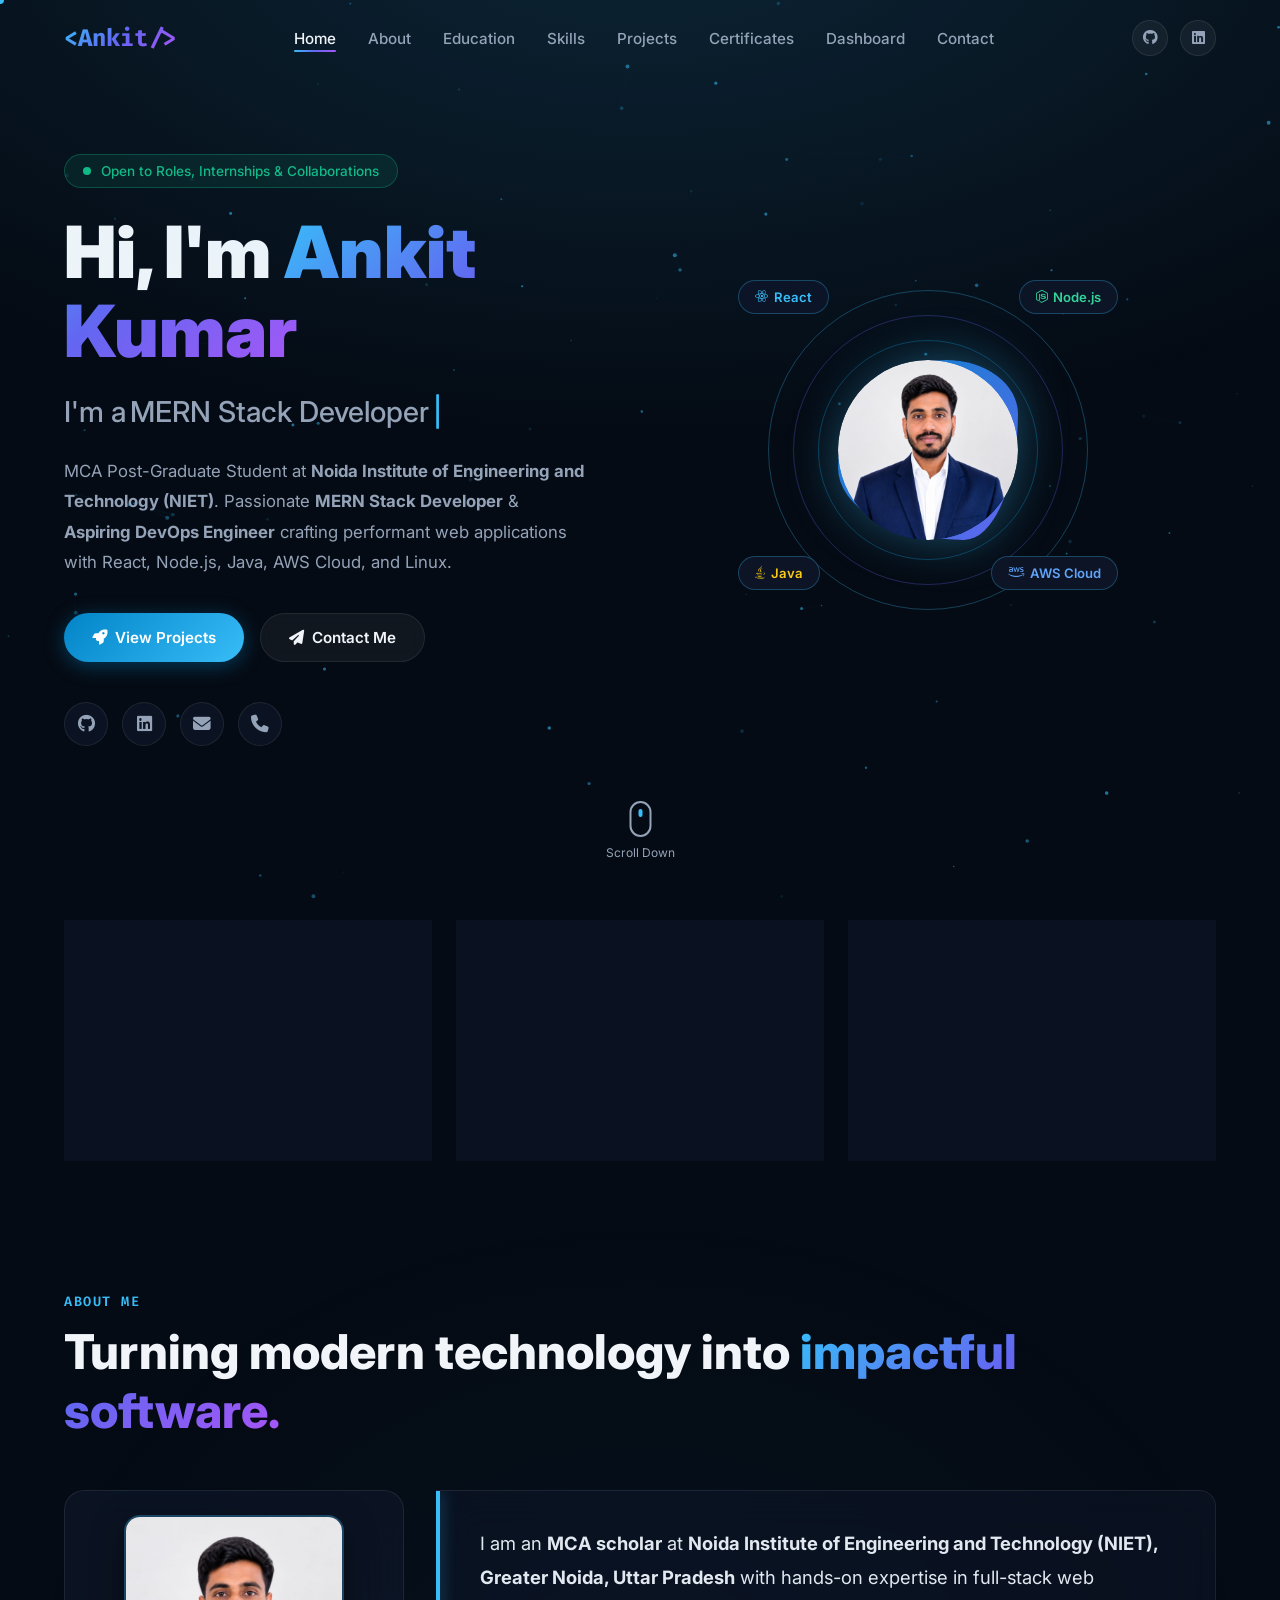
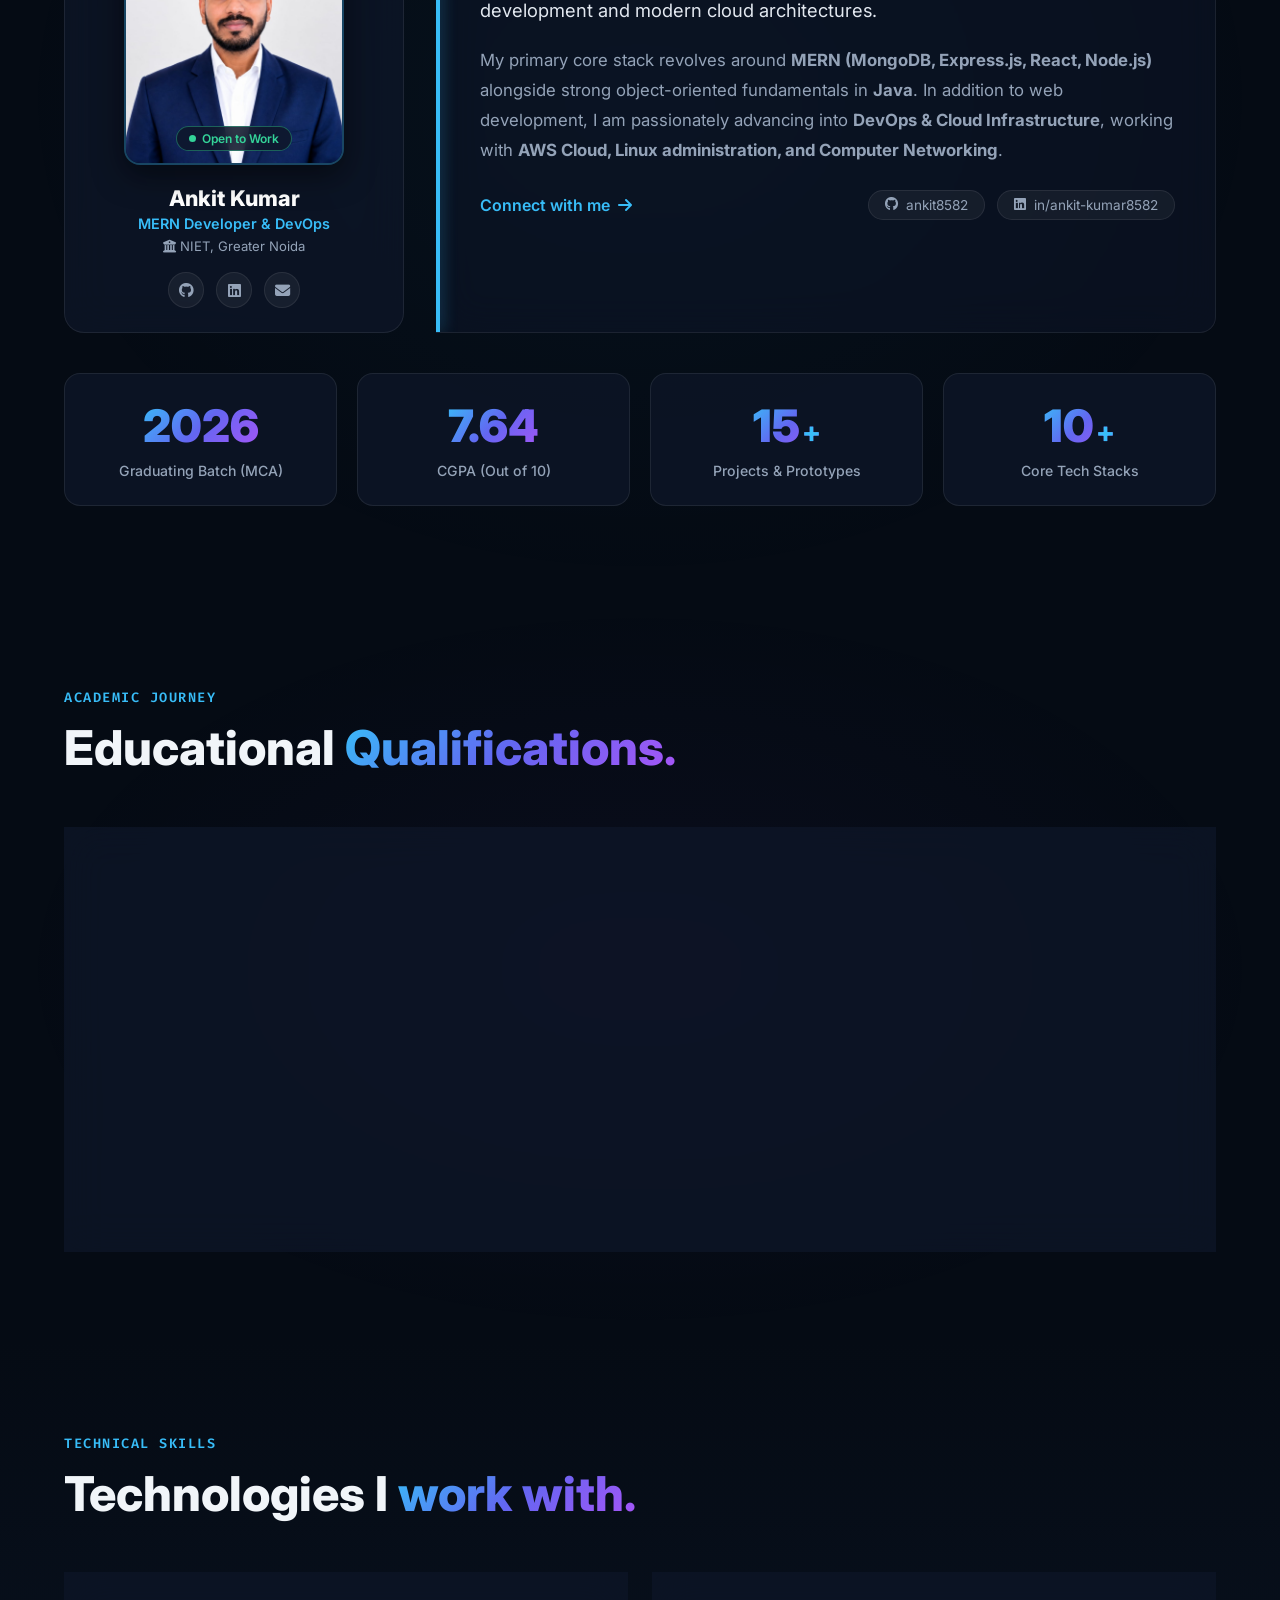
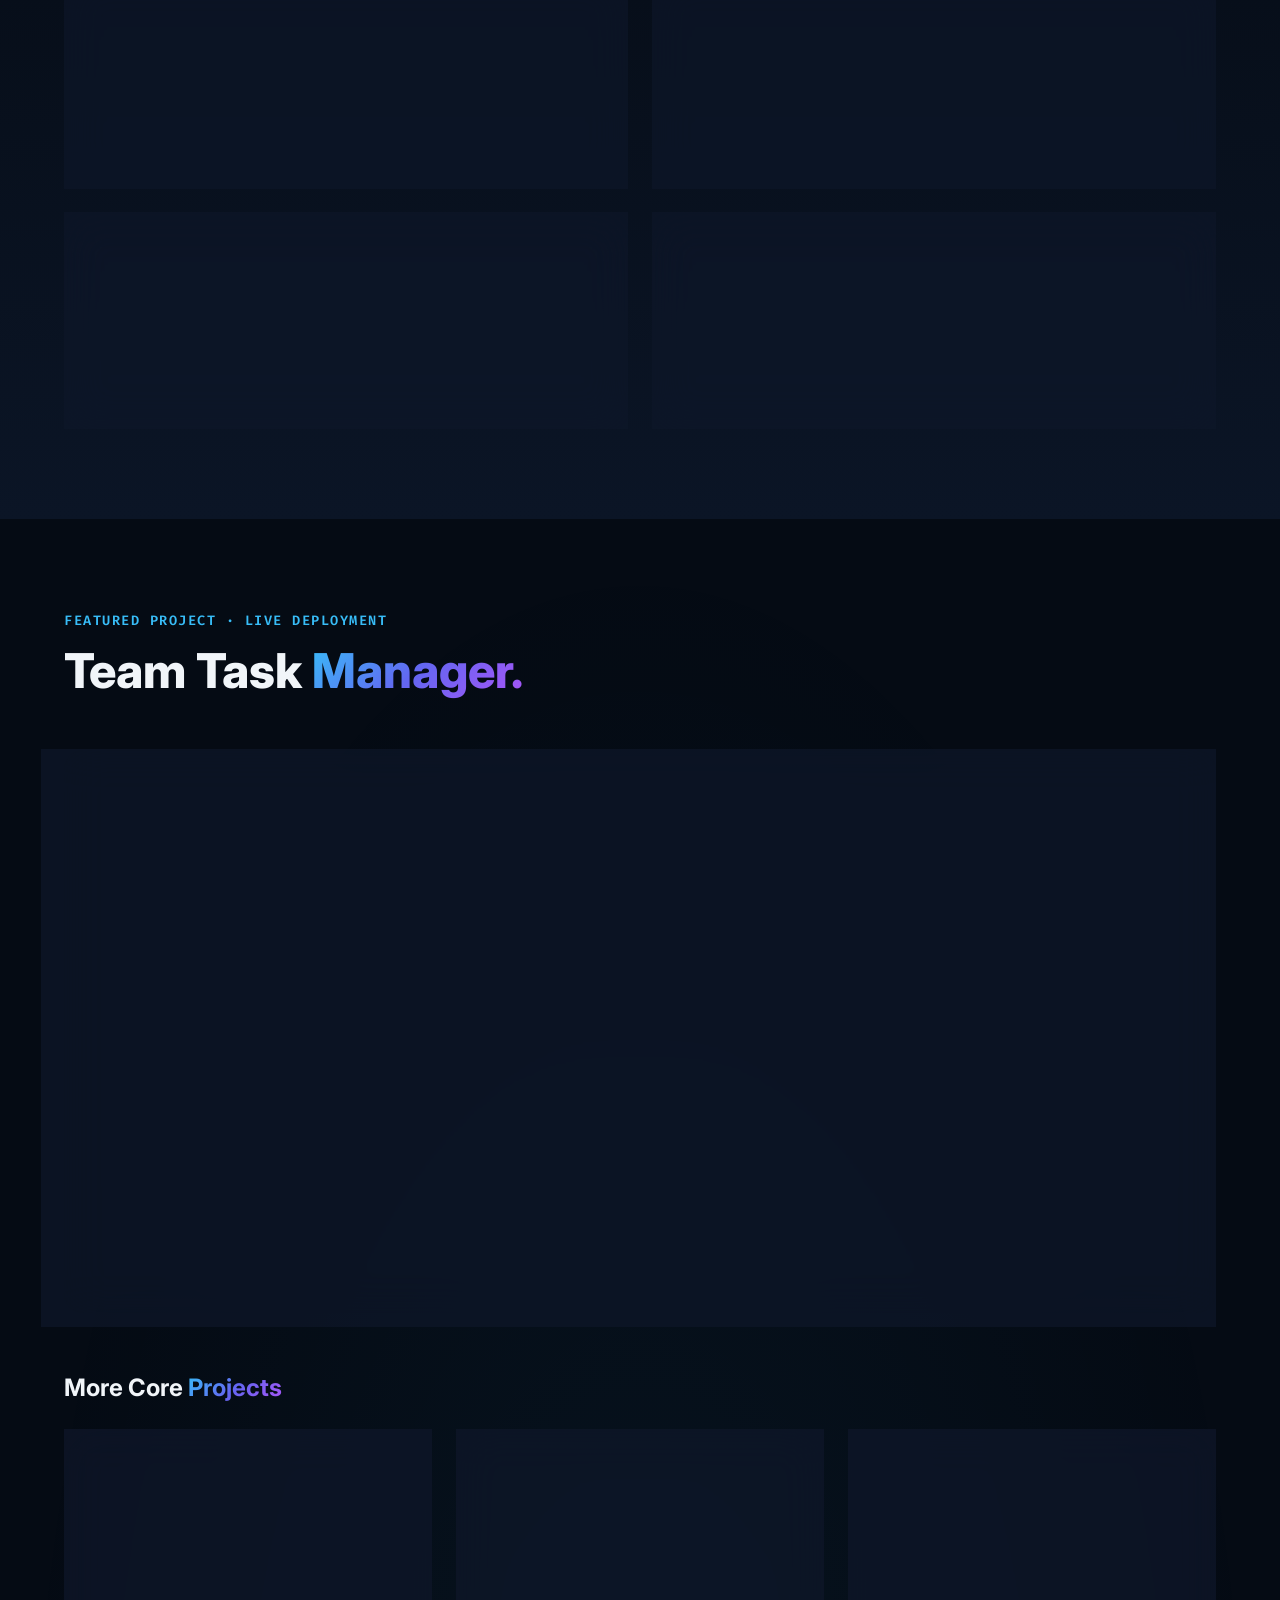
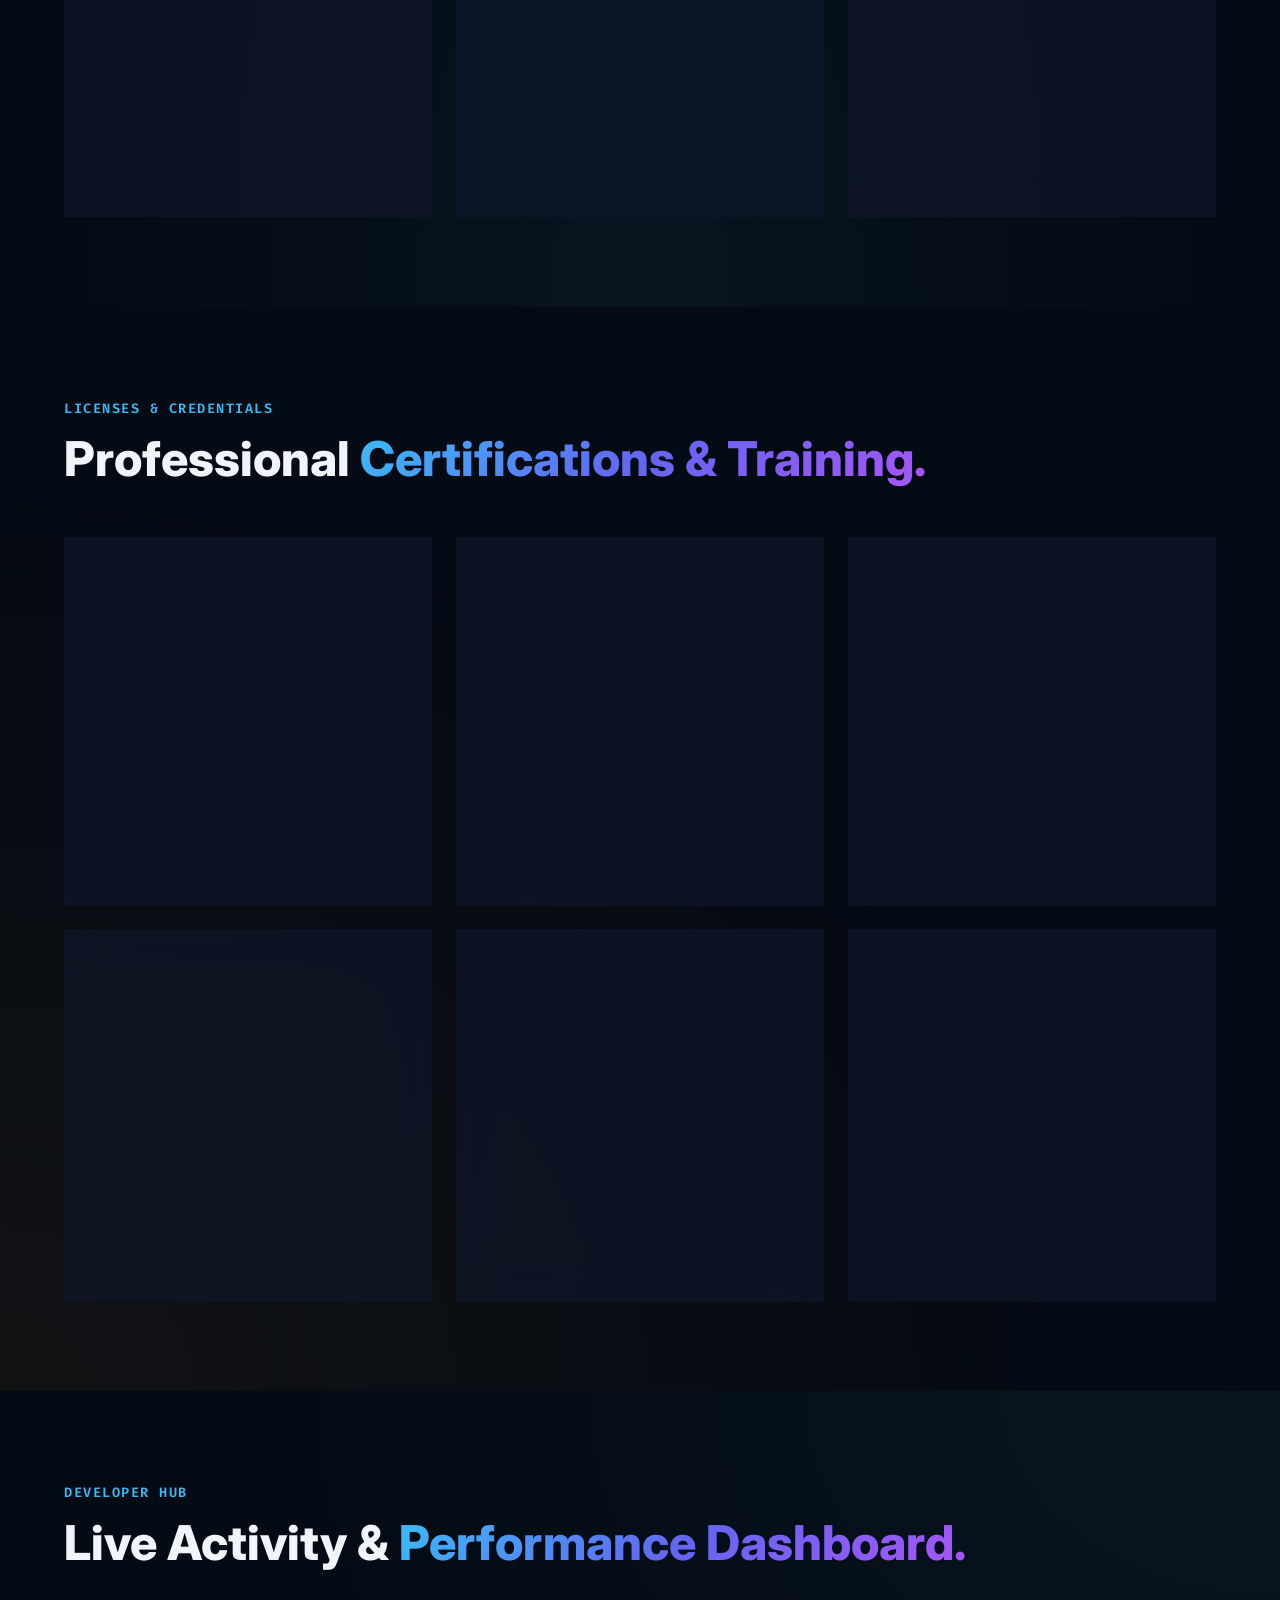
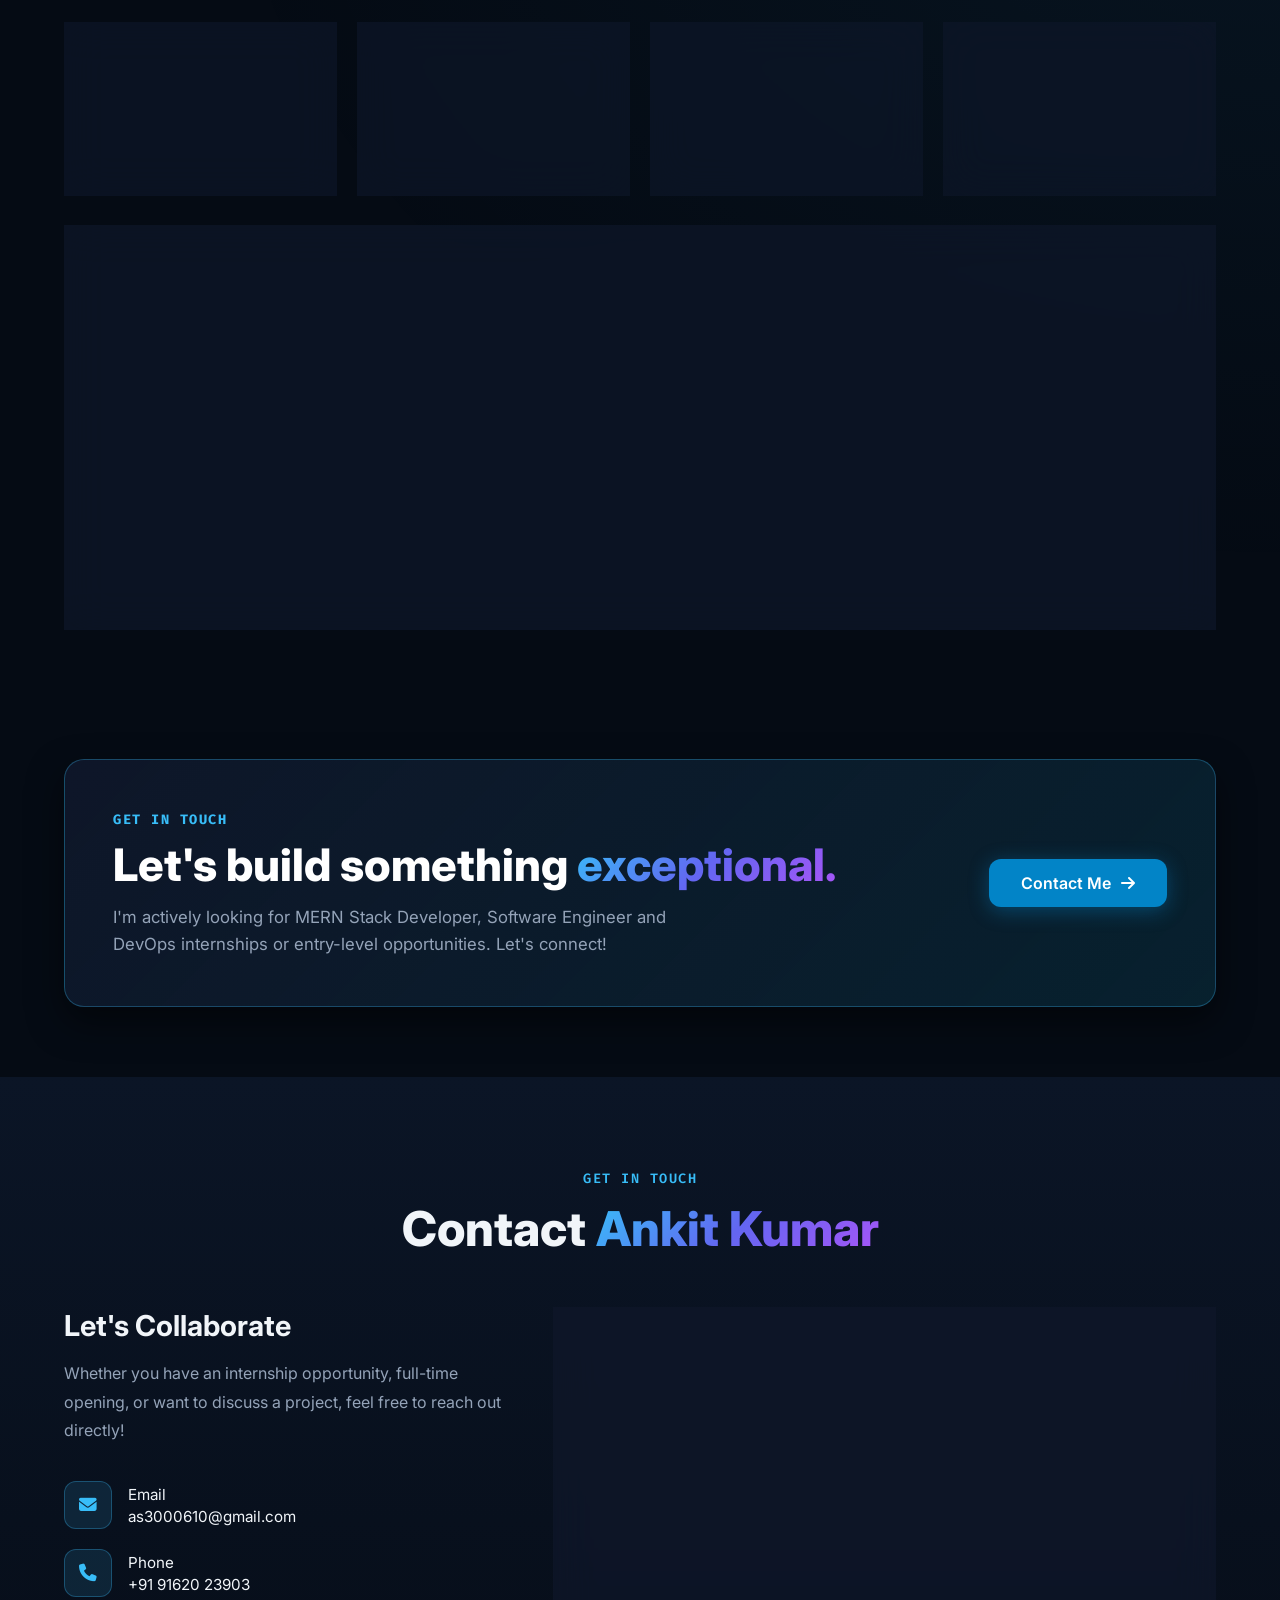
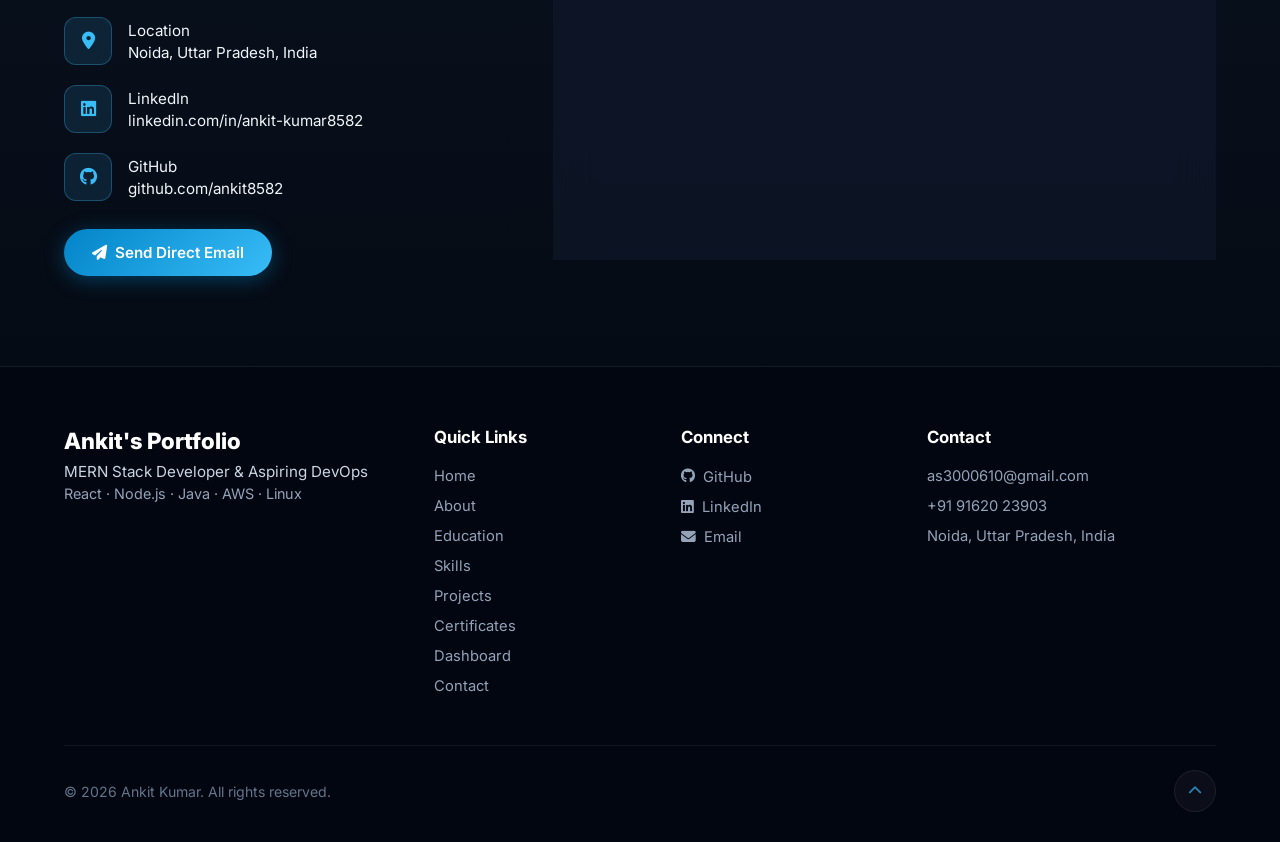
==== commit bd193bdb: "Fix typing animation syntax error and add cache busting" ====
--- a/portfolio.html
+++ b/portfolio.html
@@ -52,7 +52,7 @@
         Hi, I'm <span class="gradient-text" id="typed-name">Ankit Kumar</span>
       </h1>
       <div class="hero-subtitle">
-        I'm a <span class="typed-text" id="typed-role"></span><span class="cursor-blink">|</span>
+        I'm a <span class="typed-text" id="typed-role">MERN Stack Developer</span><span class="cursor-blink">|</span>
       </div>
       <p class="hero-desc">
         MCA Post-Graduate Student at <strong>Noida Institute of Engineering and Technology (NIET)</strong>. Passionate <strong>MERN Stack Developer</strong> &amp; <strong>Aspiring DevOps Engineer</strong> crafting performant web applications with React, Node.js, Java, AWS Cloud, and Linux.
@@ -910,6 +910,6 @@
     </div>
   </footer>
 
-  <script src="portfolio.js"></script>
+  <script src="portfolio.js?v=2.1"></script>
 </body>
 </html>
